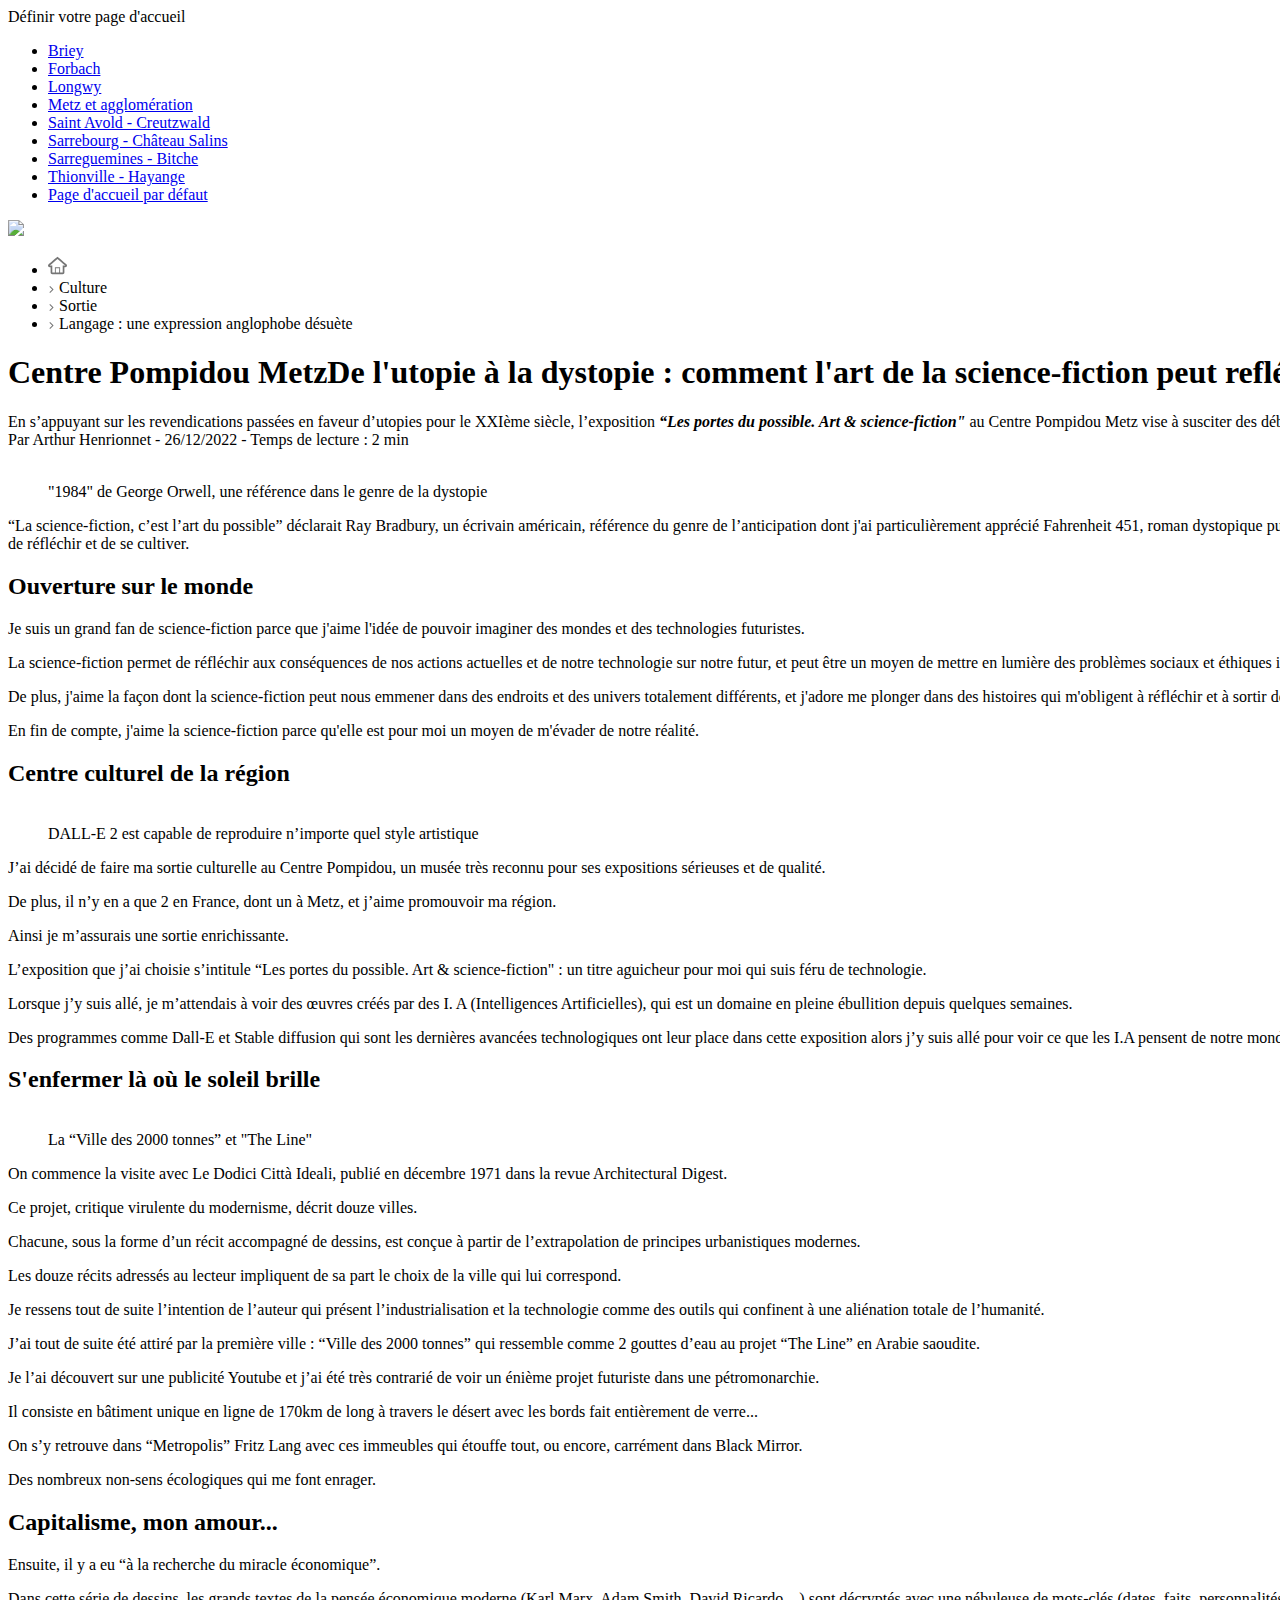
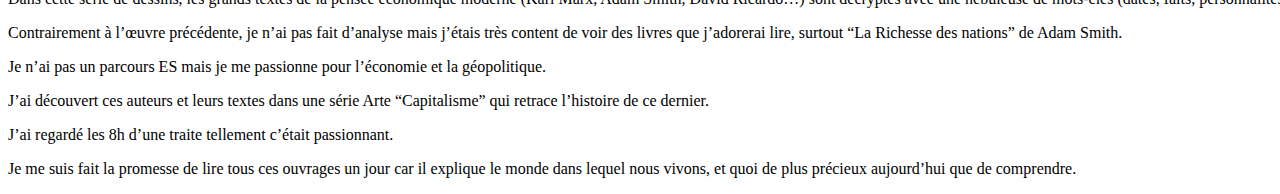
==== index.html @ c4c86da0 "Rename La sortie culturelle d'Arthur HENRIONNET.html to index.html" ====
<!DOCTYPE html>
<!-- saved from url=(0093)https://c.republicain-lorrain.fr/culture-loisirs/2023/01/04/une-expression-anglophobe-desuete -->
<html lang="fr" class="chrome"><head><meta http-equiv="Content-Type" content="text/html; charset=UTF-8">
    	
	
    
    
    
    
    
    
	<meta name="language" content="FR-fr">
    
		
		<meta name="Description" content="« Quelle est l’origine de l’expression perfide Albion employée parfois pour surnommer l’Angleterre ? »">
		
		
		
		
		
		<meta property="og:image" content="https://cdn-s-www.republicain-lorrain.fr/images/0BDC1D78-AE12-420A-9D3C-728249D50979/FB1200/photo-1672915120.jpg">
		<meta name="twitter:image" content="https://cdn-s-www.republicain-lorrain.fr/images/0BDC1D78-AE12-420A-9D3C-728249D50979/FB1200/photo-1672915120.jpg">
		<meta property="og:image:width" content="1200">
		<meta property="og:image:height" content="630">
		<meta property="og:url" content="https://www.republicain-lorrain.fr/culture-loisirs/2023/01/04/une-expression-anglophobe-desuete">
		<meta property="og:title" content="Courrier-Service. Langage : une expression anglophobe désuète">
		
		
		
		
		
		
		
		
		
		
	


	<title>La sortie culturelle d'Arthur HENRIONNET</title>
    <link rel="icon" type="image/png" sizes="144x144" href="https://media.discordapp.net/attachments/841290086364086304/1060564917230518312/favicon_LRL-V2.png">
    <link rel="apple-touch-icon" href="https://2.bp.blogspot.com/_2gb4CvSf6jQ/S-xEYTXmdGI/AAAAAAAAAak/h_DLYXD71Sc/s1600/logo-metz.jpg">
    <link rel="apple-touch-icon-precomposed" href="https://2.bp.blogspot.com/_2gb4CvSf6jQ/S-xEYTXmdGI/AAAAAAAAAak/h_DLYXD71Sc/s1600/logo-metz.jpg">

                                    
                        
        <link rel="stylesheet" type="text/css" href="./La sortie culturelle d&#39;Arthur HENRIONNET_files/style_red.5C2EDDCF5B8263871FF2162DFA278FD3.min.css"><link rel="stylesheet" type="text/css" href="./La sortie culturelle d&#39;Arthur HENRIONNET_files/print.9D1A9889BBEB7FAADC45640B2F6036FC.min.css" media="print">    
    <script>
		var bufferScript=[],head={};head.ready=function(f){bufferScript.push(f)};var bufferLoad=[];head.load=function(f){bufferLoad.push(f)};
    </script>
    <script>
  dataLayer = [{
    'dimension10' : 'Oui',
    'dimension11' : 'Non',
    'dimension12' : 'GoogleOneTap',
    'dimension15' : 'Société',
    'dimension17' : '\"Courrier-service\";\"Culture - Loisirs\";\"Société\";\"Histoire\";\"Principal\";\"Magazine\"',
    'dimension21' : 'Soirée',
    'dimension22' : '2023-01-04T20:24:00Z',
    'dimension23' : 'Complet',
    'dimension24' : 'Article',
    'dimension25' : 'Non',
    'dimension26' : 'RichContent',
    'dimension28' : 'France (pays)',
    'dimension32' : 'EXXXXXXCLPR',
    'dimension37' : 'COy6VeIVxuX6uUOxnbci5DrD6vktDxzxtp3APEuuj7UaexE5/priCrDC3MiF9fpH',
    'dimension38' : '3f356ba7-def4-4d60-bcc9-268ef46b2c0b',
    'dimension39' : '4338074a-6a8e-4ffe-9893-0e710c33b125',
    'dimension40' : 'eidos|lrl',
    'dimension47' : '1572',
      'xtid' : 'poP1Ovc/ENCIhI6fB6G7/pWebeCACT1q647cuzCCDBvw2A/EYqIXWMzuSADlELu6',
    'crmId' : 'CF36F885036A7506A650938683FC6455499332E286FD99301514C1AB955B726F6EC60280A295951E8684192FA04428BA777E7E2BE9686C67B71E91EB3386FDC6',
    'RemainingContent' : '100',
    'content_department' : [],
    'content_keywords' : ['courrier-service','culture-loisirs','societe','histoire','principal','magazine'],
    'content_sections' : ['societe','culture-loisirs','encadres','magazine'],
      'dimension33' : navigator.userAgent
  }];
</script><script>
    //Google Tag Manager
    (function(w,d,s,l,i){w[l]=w[l]||[];w[l].push({'gtm.start':
    new Date().getTime(),event:'gtm.js'});var f=d.getElementsByTagName(s)[0],
    j=d.createElement(s),dl=l!='dataLayer'?'&l='+l:'';j.async=true;j.src=
    'https://www.googletagmanager.com/gtm.js?id='+i+dl;f.parentNode.insertBefore(j,f);
    })(window,document,'script','dataLayer','GTM-K4J37PD');
    //End Google Tag Manager
</script>     
    

    <script>
    /*! lazysizes - v5.1.0 - https://github.com/aFarkas/lazysizes */
    !function (a, b) { var c = b(a, a.document); a.lazySizes = c, "object" == typeof module && module.exports && (module.exports = c) }("undefined" != typeof window ? window : {}, function (a, b) { "use strict"; var c, d; if (function () { var b, c = { lazyClass: "lazyload", loadedClass: "lazyloaded", loadingClass: "lazyloading", preloadClass: "lazypreload", errorClass: "lazyerror", autosizesClass: "lazyautosizes", srcAttr: "data-src", srcsetAttr: "data-srcset", sizesAttr: "data-sizes", minSize: 40, customMedia: {}, init: !0, expFactor: 1.5, hFac: .8, loadMode: 2, loadHidden: !0, ricTimeout: 0, throttleDelay: 125 }; d = a.lazySizesConfig || a.lazysizesConfig || {}; for (b in c) b in d || (d[b] = c[b]) }(), !b || !b.getElementsByClassName) return { init: function () { }, cfg: d, noSupport: !0 }; var e = b.documentElement, f = a.Date, g = a.HTMLPictureElement, h = "addEventListener", i = "getAttribute", j = a[h], k = a.setTimeout, l = a.requestAnimationFrame || k, m = a.requestIdleCallback, n = /^picture$/i, o = ["load", "error", "lazyincluded", "_lazyloaded"], p = {}, q = Array.prototype.forEach, r = function (a, b) { return p[b] || (p[b] = new RegExp("(\\s|^)" + b + "(\\s|$)")), p[b].test(a[i]("class") || "") && p[b] }, s = function (a, b) { r(a, b) || a.setAttribute("class", (a[i]("class") || "").trim() + " " + b) }, t = function (a, b) { var c; (c = r(a, b)) && a.setAttribute("class", (a[i]("class") || "").replace(c, " ")) }, u = function (a, b, c) { var d = c ? h : "removeEventListener"; c && u(a, b), o.forEach(function (c) { a[d](c, b) }) }, v = function (a, d, e, f, g) { var h = b.createEvent("Event"); return e || (e = {}), e.instance = c, h.initEvent(d, !f, !g), h.detail = e, a.dispatchEvent(h), h }, w = function (b, c) { var e; !g && (e = a.picturefill || d.pf) ? (c && c.src && !b[i]("srcset") && b.setAttribute("srcset", c.src), e({ reevaluate: !0, elements: [b] })) : c && c.src && (b.src = c.src) }, x = function (a, b) { return (getComputedStyle(a, null) || {})[b] }, y = function (a, b, c) { for (c = c || a.offsetWidth; c < d.minSize && b && !a._lazysizesWidth;) c = b.offsetWidth, b = b.parentNode; return c }, z = function () { var a, c, d = [], e = [], f = d, g = function () { var b = f; for (f = d.length ? e : d, a = !0, c = !1; b.length;) b.shift()(); a = !1 }, h = function (d, e) { a && !e ? d.apply(this, arguments) : (f.push(d), c || (c = !0, (b.hidden ? k : l)(g))) }; return h._lsFlush = g, h }(), A = function (a, b) { return b ? function () { z(a) } : function () { var b = this, c = arguments; z(function () { a.apply(b, c) }) } }, B = function (a) { var b, c = 0, e = d.throttleDelay, g = d.ricTimeout, h = function () { b = !1, c = f.now(), a() }, i = m && g > 49 ? function () { m(h, { timeout: g }), g !== d.ricTimeout && (g = d.ricTimeout) } : A(function () { k(h) }, !0); return function (a) { var d; (a = !0 === a) && (g = 33), b || (b = !0, d = e - (f.now() - c), d < 0 && (d = 0), a || d < 9 ? i() : k(i, d)) } }, C = function (a) { var b, c, d = 99, e = function () { b = null, a() }, g = function () { var a = f.now() - c; a < d ? k(g, d - a) : (m || e)(e) }; return function () { c = f.now(), b || (b = k(g, d)) } }, D = function () { var g, l, m, o, p, y, D, F, G, H, I, J, K = /^img$/i, L = /^iframe$/i, M = "onscroll" in a && !/(gle|ing)bot/.test(navigator.userAgent), N = 0, O = 0, P = 0, Q = -1, R = function (a) { P--, (!a || P < 0 || !a.target) && (P = 0) }, S = function (a) { return null == J && (J = "hidden" == x(b.body, "visibility")), J || "hidden" != x(a.parentNode, "visibility") && "hidden" != x(a, "visibility") }, T = function (a, c) { var d, f = a, g = S(a); for (F -= c, I += c, G -= c, H += c; g && (f = f.offsetParent) && f != b.body && f != e;) (g = (x(f, "opacity") || 1) > 0) && "visible" != x(f, "overflow") && (d = f.getBoundingClientRect(), g = H > d.left && G < d.right && I > d.top - 1 && F < d.bottom + 1); return g }, U = function () { var a, f, h, j, k, m, n, p, q, r, s, t, u = c.elements; if ((o = d.loadMode) && P < 8 && (a = u.length)) { for (f = 0, Q++; f < a; f++) if (u[f] && !u[f]._lazyRace) if (!M || c.prematureUnveil && c.prematureUnveil(u[f])) aa(u[f]); else if ((p = u[f][i]("data-expand")) && (m = 1 * p) || (m = O), r || (r = !d.expand || d.expand < 1 ? e.clientHeight > 500 && e.clientWidth > 500 ? 500 : 370 : d.expand, c._defEx = r, s = r * d.expFactor, t = d.hFac, J = null, O < s && P < 1 && Q > 2 && o > 2 && !b.hidden ? (O = s, Q = 0) : O = o > 1 && Q > 1 && P < 6 ? r : N), q !== m && (y = innerWidth + m * t, D = innerHeight + m, n = -1 * m, q = m), h = u[f].getBoundingClientRect(), (I = h.bottom) >= n && (F = h.top) <= D && (H = h.right) >= n * t && (G = h.left) <= y && (I || H || G || F) && (d.loadHidden || S(u[f])) && (l && P < 3 && !p && (o < 3 || Q < 4) || T(u[f], m))) { if (aa(u[f]), k = !0, P > 9) break } else !k && l && !j && P < 4 && Q < 4 && o > 2 && (g[0] || d.preloadAfterLoad) && (g[0] || !p && (I || H || G || F || "auto" != u[f][i](d.sizesAttr))) && (j = g[0] || u[f]); j && !k && aa(j) } }, V = B(U), W = function (a) { var b = a.target; if (b._lazyCache) return void delete b._lazyCache; R(a), s(b, d.loadedClass), t(b, d.loadingClass), u(b, Y), v(b, "lazyloaded") }, X = A(W), Y = function (a) { X({ target: a.target }) }, Z = function (a, b) { try { a.contentWindow.location.replace(b) } catch (c) { a.src = b } }, $ = function (a) { var b, c = a[i](d.srcsetAttr); (b = d.customMedia[a[i]("data-media") || a[i]("media")]) && a.setAttribute("media", b), c && a.setAttribute("srcset", c) }, _ = A(function (a, b, c, e, f) { var g, h, j, l, o, p; (o = v(a, "lazybeforeunveil", b)).defaultPrevented || (e && (c ? s(a, d.autosizesClass) : a.setAttribute("sizes", e)), h = a[i](d.srcsetAttr), g = a[i](d.srcAttr), f && (j = a.parentNode, l = j && n.test(j.nodeName || "")), p = b.firesLoad || "src" in a && (h || g || l), o = { target: a }, s(a, d.loadingClass), p && (clearTimeout(m), m = k(R, 2500), u(a, Y, !0)), l && q.call(j.getElementsByTagName("source"), $), h ? a.setAttribute("srcset", h) : g && !l && (L.test(a.nodeName) ? Z(a, g) : a.src = g), f && (h || l) && w(a, { src: g })), a._lazyRace && delete a._lazyRace, t(a, d.lazyClass), z(function () { var b = a.complete && a.naturalWidth > 1; p && !b || (b && s(a, "ls-is-cached"), W(o), a._lazyCache = !0, k(function () { "_lazyCache" in a && delete a._lazyCache }, 9)), "lazy" == a.loading && P-- }, !0) }), aa = function (a) { if (!a._lazyRace) { var b, c = K.test(a.nodeName), e = c && (a[i](d.sizesAttr) || a[i]("sizes")), f = "auto" == e; (!f && l || !c || !a[i]("src") && !a.srcset || a.complete || r(a, d.errorClass) || !r(a, d.lazyClass)) && (b = v(a, "lazyunveilread").detail, f && E.updateElem(a, !0, a.offsetWidth), a._lazyRace = !0, P++, _(a, b, f, e, c)) } }, ba = C(function () { d.loadMode = 3, V() }), ca = function () { 3 == d.loadMode && (d.loadMode = 2), ba() }, da = function () { if (!l) { if (f.now() - p < 999) return void k(da, 999); l = !0, d.loadMode = 3, V(), j("scroll", ca, !0) } }; return { _: function () { p = f.now(), c.elements = b.getElementsByClassName(d.lazyClass), g = b.getElementsByClassName(d.lazyClass + " " + d.preloadClass), j("scroll", V, !0), j("resize", V, !0), a.MutationObserver ? new MutationObserver(V).observe(e, { childList: !0, subtree: !0, attributes: !0 }) : (e[h]("DOMNodeInserted", V, !0), e[h]("DOMAttrModified", V, !0), setInterval(V, 999)), j("hashchange", V, !0), ["focus", "mouseover", "click", "load", "transitionend", "animationend"].forEach(function (a) { b[h](a, V, !0) }), /d$|^c/.test(b.readyState) ? da() : (j("load", da), b[h]("DOMContentLoaded", V), k(da, 2e4)), c.elements.length ? (U(), z._lsFlush()) : V() }, checkElems: V, unveil: aa, _aLSL: ca } }(), E = function () { var a, c = A(function (a, b, c, d) { var e, f, g; if (a._lazysizesWidth = d, d += "px", a.setAttribute("sizes", d), n.test(b.nodeName || "")) for (e = b.getElementsByTagName("source"), f = 0, g = e.length; f < g; f++) e[f].setAttribute("sizes", d); c.detail.dataAttr || w(a, c.detail) }), e = function (a, b, d) { var e, f = a.parentNode; f && (d = y(a, f, d), e = v(a, "lazybeforesizes", { width: d, dataAttr: !!b }), e.defaultPrevented || (d = e.detail.width) && d !== a._lazysizesWidth && c(a, f, e, d)) }, f = function () { var b, c = a.length; if (c) for (b = 0; b < c; b++) e(a[b]) }, g = C(f); return { _: function () { a = b.getElementsByClassName(d.autosizesClass), j("resize", g) }, checkElems: g, updateElem: e } }(), F = function () { !F.i && b.getElementsByClassName && (F.i = !0, E._(), D._()) }; return k(function () { d.init && F() }), c = { cfg: d, autoSizer: E, loader: D, init: F, uP: w, aC: s, rC: t, hC: r, fire: v, gW: y, rAF: z } });

    document.addEventListener('lazybeforeunveil', function (e) {
        var typePattern = "";
        var w = window.innerWidth || document.documentElement.clientWidth || document.body.clientWidth;

        if (w < 1000) (typePattern = "data-mobile");

        hidpi(e.target, typePattern);

        function hidpi(img, typePattern) {
            if (img.getAttribute('data-desktop_only') != null && typePattern != '') return false;
            if (typePattern != "" && (img.getAttribute(typePattern) != null && img.getAttribute(typePattern) != "")) {
                var infosPattern = img.getAttribute(typePattern).split('|');
                var infosbase = img.getAttribute('data-base').split('|');

                var final = img.getAttribute('data-src').replace("/" + infosbase[0] + "/", "/" + infosPattern[0] + "/").replace("-" + infosbase[1] + ".", "-" + infosPattern[1] + ".");
                return img.setAttribute('data-src', final);
            }
            return img.getAttribute('data-src');
        }
    });</script>
	
	
    		<script>
			var swgAutoInit = false;
			var productId = "republicain-lorrain.fr:basic";
		</script>
    
	
				
			
			
	
	
		
		
		
				
	
	
            <script type="text/javascript">window.gdprAppliesGlobally=true;(function(){function a(e){if(!window.frames[e]){if(document.body&&document.body.firstChild){var t=document.body;var n=document.createElement("iframe");n.style.display="none";n.name=e;n.title=e;t.insertBefore(n,t.firstChild)}
else{setTimeout(function(){a(e)},5)}}}function e(n,r,o,c,s){function e(e,t,n,a){if(typeof n!=="function"){return}if(!window[r]){window[r]=[]}var i=false;if(s){i=s(e,t,n)}if(!i){window[r].push({command:e,parameter:t,callback:n,version:a})}}e.stub=true;function t(a){if(!window[n]||window[n].stub!==true){return}if(!a.data){return}
var i=typeof a.data==="string";var e;try{e=i?JSON.parse(a.data):a.data}catch(t){return}if(e[o]){var r=e[o];window[n](r.command,r.parameter,function(e,t){var n={};n[c]={returnValue:e,success:t,callId:r.callId};a.source.postMessage(i?JSON.stringify(n):n,"*")},r.version)}}
if(typeof window[n]!=="function"){window[n]=e;if(window.addEventListener){window.addEventListener("message",t,false)}else{window.attachEvent("onmessage",t)}}}e("__tcfapi","__tcfapiBuffer","__tcfapiCall","__tcfapiReturn");a("__tcfapiLocator");(function(e){
  var t=document.createElement("script");t.id="spcloader";t.type="text/javascript";t.async=true;t.src="https://sdk.privacy-center.org/"+e+"/loader.js?target="+document.location.hostname;t.charset="utf-8";var n=document.getElementsByTagName("script")[0];n.parentNode.insertBefore(t,n)})("ca08d6ad-65e3-410b-943d-97d9e2081851")})();</script>    
	
            <script>var consentModuleEnabled = true;</script>      
    
                  
    
		            <style type="text/css">
  /** Common styles across all window sizes. */
  .swg-dialog,
  .swg-toast {
    box-sizing: border-box;
    background-color: rgba(255, 255, 255, 1) !important;
  }

  .swg-toast {
    position: fixed !important;
    bottom: 0 !important;
    max-height: 46px !important;
    z-index: 2147483647 !important;
    border: none !important;
  }

  /**
  * Wide desktop screen support, when width is >= 871px and height is >= 641px.
  */
  @media (min-width: 871px) and (min-height: 641px) {
    .swg-dialog.swg-wide-dialog {
      width: 870px !important;
      left: -435px !important;
    }
  }

  /** Tablet/Medium screen support, when width OR height is <= 640px. */
  @media (max-width: 640px), (max-height: 640px) {
    .swg-dialog,
    .swg-toast {
      width: 480px !important;
      left: -240px !important;
      margin-left: calc(100vw - 100vw / 2) !important;
      border-top-left-radius: 8px !important;
      border-top-right-radius: 8px !important;
      box-shadow: rgba(60, 64, 67, 0.3) 0 1px 1px,
        rgba(60, 64, 67, 0.15) 0 1px 4px 1px !important;
    }
  }

  /** Desktop/Large screen support, when width AND height are >= 641px. */
  @media (min-width: 641px) and (min-height: 641px) {
    .swg-dialog {
      width: 630px !important;
      left: -315px !important;
      margin-left: calc(100vw - 100vw / 2) !important;
      background-color: transparent !important;
      border: none !important;
    }

    .swg-toast {
      border-radius: 4px !important;
      bottom: 8px !important;
      box-shadow: 0 3px 1px -2px rgb(0 0 0 / 20%), 0 2px 2px 0 rgb(0 0 0 / 14%),
        0 1px 5px 0 rgb(0 0 0 / 12%) !important;
      left: 8px !important;
    }
  }

  /** Phone/Small screen support, when width is <= 480px. */
  @media (max-width: 480px) {
    .swg-dialog,
    .swg-toast {
      width: 100% !important;
      left: 0 !important;
      right: 0 !important;
      margin-left: 0 !important;
    }
  }

  /**
  * Class applied to content page to disable scrolling.
  */
  html > body.swg-disable-scroll {
    height: 100vh !important;
    overflow: hidden !important;
    position: fixed;
    width: 100% !important;
  }

  html > body.swg-disable-scroll * {
    overflow: hidden !important;
  }
</style><link rel="stylesheet" href="./La sortie culturelle d&#39;Arthur HENRIONNET_files/ui.css"></head>

            
                                                                                                                                                                                                                                                    
    <body class="ContentDetailComponent richcontent LRL V2022 skin_red desktop collapse" style="width: 2543px;"><div id="didomi-host" data-nosnippet="true" aria-hidden="true"></div>

    
<noscript><iframe src="https://www.googletagmanager.com/ns.html?id=GTM-K4J37PD"
height="0" width="0" style="display:none;visibility:hidden"></iframe></noscript>

            
    <header id="header" role="banner">
    <div class="choiceEdition">
        <div class="title">
            <div class="constrain">Définir votre page d'accueil</div>
            <span class="icon_close after" id="closedChoiceEdition"></span>
        </div>
        <div class="constrain">
        <div class="GPDC_listEdition">
	<ul class="nav_model05 nav_niv1 noprint">
					<li class="itemLevel1">
				<a href="https://c.republicain-lorrain.fr/edition-briey/a-la-une" class="titleSection" data-code="WLRL54E1">Briey</a>
			</li>
					<li class="itemLevel1">
				<a href="https://c.republicain-lorrain.fr/edition-forbach/a-la-une" class="titleSection" data-code="WLRL57A">Forbach</a>
			</li>
					<li class="itemLevel1">
				<a href="https://c.republicain-lorrain.fr/edition-longwy/a-la-une" class="titleSection" data-code="WLRL54E2">Longwy</a>
			</li>
					<li class="itemLevel1">
				<a href="https://c.republicain-lorrain.fr/edition-metz-et-agglomeration/a-la-une" class="titleSection" data-code="WLRL57B">Metz et agglomération</a>
			</li>
					<li class="itemLevel1">
				<a href="https://c.republicain-lorrain.fr/edition-saint-avold-creutzwald/a-la-une" class="titleSection" data-code="WLRL57E">Saint Avold - Creutzwald</a>
			</li>
					<li class="itemLevel1">
				<a href="https://c.republicain-lorrain.fr/edition-sarrebourg-chateau-salins/a-la-une" class="titleSection" data-code="WLRL57C">Sarrebourg - Château Salins</a>
			</li>
					<li class="itemLevel1">
				<a href="https://c.republicain-lorrain.fr/edition-sarreguemines-bitche/a-la-une" class="titleSection" data-code="WLRL57D">Sarreguemines - Bitche</a>
			</li>
					<li class="itemLevel1">
				<a href="https://c.republicain-lorrain.fr/edition-thionville-hayange/a-la-une" class="titleSection" data-code="WLRL57F">Thionville - Hayange</a>
			</li>
		    <li class="itemLevel1 selected"><a href="https://c.republicain-lorrain.fr/" class="titleSection" data-code="WLRL00">Page d'accueil par défaut</a></li></ul>
</div>
        </div>
        
    </div>
    
    <div class="wrapperHeader">
        <img width="100" src="https://media.discordapp.net/attachments/841290086364086304/1060564934611710032/LRL.png">
        <div class="headerTopMiddle">
            <figure class="logo">
                <a title="Le Républicain Lorrain"></a>
                <figcaption hidden="">Le Républicain Lorrain</figcaption>
                            </figure>
        </div>
                        
        
        
    </div>
</header>
<div id="ad_portal">
    
    <div id="wrapper" role="main" class="layout_detail">
		        <section class="section S_top noPrint"><div class="constrain"><div id="pub-dfp-p1" class="pub"></div><div id="div-gpt-ad-1669916239798-0" class="pub"></div><script type="text/javascript" data-ccid="CC-B850B5E6AF59" src="./La sortie culturelle d&#39;Arthur HENRIONNET_files/tag.js.téléchargement"></script></div></section>		<section class="section S_main">
            <div class="constrain"><style type="text/css">

.GANO_component .tableau_liste .vile a{display: none;}

/*   ------titre Digiteka------ */
#ultimedia_wrapper::before {
    content: 'Nos dernières vidéos';
    font-size: 2.4rem;
    padding: 10px 0 0 0 !important;
    display: block;
    font-family: "Merriweather Sans Bold","Lucida Grande","Century Gothic",Arial,sans-serif;
}
#um_ultimedia_wrapper_marquee_wrap {
	height:25px !important;
}

/*   -----LLV------ */
.GRDC_newsFeed.fiche-voyage .sideList_first.last-minute figure::before, .GRDC_newsFeed.fiche-voyage .sideList_first.complet figure::before {
    top: 265px !important;
    left: -10px !important;
}

#LLV ul.LLV_contact  {
    margin:0 !important;
}

#LLV ul.LLV_contact li {
    min-height: 90px !important;
    list-style: none !important;
      font-size: 1.6rem;
}
  
#LLV  p.note {
    font-size: 1.4rem;
    line-height: 1.8rem;
}
  
#LLV span.prix {font-size: 3.4rem; font-weight: bold;}  

#navHorizontal > .menuWrapper .nav_niv2.depts_list .itemLevel3 a {
    padding-left: 50px;
}


/*-------LOGORA----- */
#logoraRoot {margin-top:15px;}

/*-------SERIES----- */
@media screen and (min-width:1000px) {
.serie .insetComponent figure {min-height:315px !important;}
}

/*-------pour NielsenBar LeCLUB----- */
.NielsenBar-text-transform-none a {
    text-transform:none !important;
}

/*-------TDF 2022 ----- */
ul.GRDC_linkTags.mobileScroll.tour-de-france::before,
ul.GRDC_linkTags.mobileScroll.tour-de-france-femmes::before,
ul.GRDC_linkTags.mobileScroll.sur-la-route-du-tour::before,
ul.GRDC_linkTags.mobileScroll.en-attendant-le-tour::before,
ul.GRDC_linkTags.mobileScroll.la-course::before,
ul.GRDC_linkTags.mobileScroll.les-images-du-tour::before {
    content: url(https://cdn-ext.prsmedia.fr/LER/images/ERV/tdf-db-frise.png);
    vertical-align: bottom;
    display: inline-block;
}
ul.GRDC_linkTags.mobileScroll.tour-de-france::after,
ul.GRDC_linkTags.mobileScroll.tour-de-france-femmes::after,
ul.GRDC_linkTags.mobileScroll.sur-la-route-du-tour::after,
ul.GRDC_linkTags.mobileScroll.en-attendant-le-tour::after,
ul.GRDC_linkTags.mobileScroll.la-course::after,
ul.GRDC_linkTags.mobileScroll.les-images-du-tour::after {
    content: url(https://cdn-ext.prsmedia.fr/LER/images/ERV/tdf-fn-frise.png);
    vertical-align: bottom;
    display: inline-block;
}
.tour-de-france.GRDC_linkTags li:last-child,
.tour-de-france-femmes.GRDC_linkTags li:last-child,
.sur-la-route-du-tour.GRDC_linkTags li:last-child,
.en-attendant-le-tour.GRDC_linkTags li:last-child,
.la-course.GRDC_linkTags li:last-child,
.les-images-du-tour.GRDC_linkTags li:last-child {
    display: inline-block;
    margin: 0;
}
/*   -----VOTES------ */
.ContentDetailComponent article .content .pollComponent ul > li {list-style-type: none;}
</style>
    <ul class="GFWK_breadcrumb noPrint">
      <li class="accueil">
        <a class="UA-trackEvent icon_home before has_svg" data-uaval1="Navigation" data-uaval2="clic-fil-ariane" data-uaval3="clic-lien-accueil" title="accueil Le Républicain Lorrain">
            <svg xmlns="http://www.w3.org/2000/svg" viewBox="0 0 19 19" width="19" height="19"><path d="M18.4 8.3c-2.9-2.5-8.2-7.1-8.3-7.1L9.5.7l-.6.5c-.1 0-5.4 4.6-8.3 7.1-.4.4-.6.9-.6 1.3 0 1 .8 1.7 1.7 1.7h.9v5.2c0 1 .8 1.7 1.7 1.7h10.4c1 0 1.7-.8 1.7-1.7v-5.2h.9c1 0 1.7-.8 1.7-1.7 0-.5-.2-1-.6-1.3zm-7.2 8.2H7.8v-4.3h3.5c-.1 0-.1 4.3-.1 4.3zm3.5-6.9v6.9h-2.6v-5.2H6.9v5.2H4.3V9.6H1.7C4.1 7.6 8 4.3 9.5 3c1.5 1.3 5.4 4.6 7.8 6.6h-2.6z" fill="#757575"></path></svg>
        </a>
      </li>
            <li>
                  <a class="UA-trackEvent icon_arrowMenu right before has_svg" data-uaval1="Navigation" data-uaval2="clic-fil-ariane" data-uaval3="clic-lien-mot-cle">
            <svg xmlns="http://www.w3.org/2000/svg" viewBox="0 0 7 7" width="7" height="7"><path d="M1.4.7l.7-.7 3.5 3.5L2.1 7l-.7-.7 2.8-2.8L1.4.7z" fill="#757575"></path></svg> Culture </a>
              </li>
            <li>
                  <a class="UA-trackEvent icon_arrowMenu right before has_svg" data-uaval1="Navigation" data-uaval2="clic-fil-ariane" data-uaval3="clic-lien-mot-cle">
            <svg xmlns="http://www.w3.org/2000/svg" viewBox="0 0 7 7" width="7" height="7"><path d="M1.4.7l.7-.7 3.5 3.5L2.1 7l-.7-.7 2.8-2.8L1.4.7z" fill="#757575"></path></svg> Sortie </a>
              </li>
            <li class="last">
                  <span class="icon_arrowMenu right before has_svg">
            <svg xmlns="http://www.w3.org/2000/svg" viewBox="0 0 7 7" width="7" height="7"><path d="M1.4.7l.7-.7 3.5 3.5L2.1 7l-.7-.7 2.8-2.8L1.4.7z" fill="#757575"></path></svg>
            Langage : une expression anglophobe désuète
          </span>
              </li>
          </ul>
<script type="application/ld+json">
{
  "@context": "https://schema.org",
  "@type": "BreadcrumbList",
  "itemListElement": [  {
    "@type": "ListItem",
    "position": 1,
    "name": "Société",
    "item": "https://www.republicain-lorrain.fr/societe"    },     {
    "@type": "ListItem",
    "position": 2,
    "name": "Courrier-service",
    "item": "https://www.republicain-lorrain.fr/societe/courrier-service"    },     {
    "@type": "ListItem",
    "position": 3,
    "name": "Langage : une expression anglophobe désuète",
    "item": "https://www.republicain-lorrain.fr/culture-loisirs/2023/01/04/une-expression-anglophobe-desuete"    }    ]}
</script>
</div>
            
        <div class="wrapper">
        <div id="taboola"></div>
    </div>
<div class="constrain">
    <article>
        
        <div class="non-paywall">
                        <h1>
                                                            <span class="headline">Centre Pompidou Metz</span>De l'utopie à la dystopie : comment l'art de la science-fiction peut refléter nos craintes et nos espoirs</h1>
                            <div class="chapo">En s’appuyant sur les revendications passées en faveur d’utopies pour le XXIème siècle, l’exposition <strong><i>“Les portes du possible. Art &amp; science-fiction"</i></strong> au Centre Pompidou Metz vise à susciter des débats et de nombreux questionnements quant au monde dans lequel nous vivons.</div>
                                    <div class="infos">
              Par <span class="author">Arthur Henrionnet</span> - 
        <span class="publish">
          26/12/2022 - Temps de lecture : <span id="readingTime">2 min</span>
  </span>
</div>
              </div>
          
            	                    
            

          <div class="col_main">
              <div class="paywall1">
                  <div class="illustration">
                      <figure class="mainImage">
                              <img src="./La sortie culturelle d&#39;Arthur HENRIONNET_files/1984.jpg" alt="" data-mobile="NW_detail_M|1672915120" data-base="NW_detail|1672915120">
                          <figcaption class="caption">"1984" de George Orwell, une référence dans le genre de la dystopie</figcaption></figure>
                  </div>
              </div>
            <div class="content">

              <span id="beginScroll"></span>
              
                
                <div class="paywall2">
                                       <div class="innerContent noPrint">
                                                     <div id="p6GalleryWrapper" class="hidden"><div class="titlePub lds-spinner"><div></div><div></div><div></div><div></div><div></div><div></div><div></div><div></div><div></div><div></div><div></div><div></div></div><a class="pubPrev"></a><a class="pubNext"></a></div>
            <div id="pub-dfp-p6-gallery" class="pub"></div>
        </div>
            <div class="textComponent element1">
                    <p>“La science-fiction, c’est l’art du possible” déclarait Ray Bradbury, un écrivain américain, référence du genre de l’anticipation dont j'ai particulièrement apprécié Fahrenheit 451, roman dystopique publié en 1953, qui se déroule dans un futur lointain où la possession de livres est interdite et où les médias et la technologie sont utilisés pour distraire et divertir les gens plutôt que pour leur permettre de réfléchir et de se cultiver. </p>
                    <div id="pub-dfp-p6" class="pub">
                </div>
            </div>
            <div class="textComponent element2">
                <h2 class="point">Ouverture sur le monde </h2>
                <p>Je suis un grand fan de science-fiction parce que j'aime l'idée de pouvoir imaginer des mondes et des technologies futuristes.  </p>
                <p>La science-fiction permet de réfléchir aux conséquences de nos actions actuelles et de notre technologie sur notre futur, et peut être un moyen de mettre en lumière des problèmes sociaux et éthiques importants de manière divertissante.  </p>
                <p>De plus, j'aime la façon dont la science-fiction peut nous emmener dans des endroits et des univers totalement différents, et j'adore me plonger dans des histoires qui m'obligent à réfléchir et à sortir de ma zone de confort.  </p>
                <p>En fin de compte, j'aime la science-fiction parce qu'elle est pour moi un moyen de m'évader de notre réalité. </p
                <div id="pub-dfp-p6" class="pub"></div>

                <h2 class="point">Centre culturel de la région   </h2>
                <figure class="mainImage">
                    <img src="./La sortie culturelle d&#39;Arthur HENRIONNET_files/dalle-2.jpg" alt="" data-mobile="NW_detail_M|1672915120" data-base="NW_detail|1672915120">
                    <figcaption class="caption">DALL-E 2 est capable de reproduire n’importe quel style artistique</figcaption>
                </figure>
                <p>J’ai décidé de faire ma sortie culturelle au Centre Pompidou, un musée très reconnu pour ses expositions sérieuses et de qualité.  </p>
                <p>De plus, il n’y en a que 2 en France, dont un à Metz, et j’aime promouvoir ma région.</p>
                <p>Ainsi je m’assurais une sortie enrichissante.  </p>
                <p>L’exposition que j’ai choisie s’intitule “Les portes du possible. Art & science-fiction" : un titre aguicheur pour moi qui suis féru de technologie. </p
                <p>Lorsque j’y suis allé, je m’attendais à voir des œuvres créés par des I. A (Intelligences Artificielles), qui est un domaine en pleine ébullition depuis quelques semaines.  </p>
                <p>Des programmes comme Dall-E et Stable diffusion qui sont les dernières avancées technologiques ont leur place dans cette exposition alors j’y suis allé pour voir ce que les I.A pensent de notre monde. </p>
                <div id="pub-dfp-p6" class="pub"></div>

                <h2 class="point">S'enfermer là où le soleil brille   </h2>
                <figure class="mainImage">
                    <img src="./La sortie culturelle d&#39;Arthur HENRIONNET_files/ville.jpg" alt="" data-mobile="NW_detail_M|1672915120" data-base="NW_detail|1672915120">
                    <img src="./La sortie culturelle d&#39;Arthur HENRIONNET_files/the-line.jpg" alt="" data-mobile="NW_detail_M|1672915120" data-base="NW_detail|1672915120">
                    <figcaption class="caption">La “Ville des 2000 tonnes” et "The Line"</figcaption>
                </figure>
                <p>On commence la visite avec Le Dodici Città Ideali, publié en décembre 1971 dans la revue Architectural Digest.  </p>
                <p>Ce projet, critique virulente du modernisme, décrit douze villes.  </p>
                <p>Chacune, sous la forme d’un récit accompagné de dessins, est conçue à partir de l’extrapolation de principes urbanistiques modernes.</p>
                <p>Les douze récits adressés au lecteur impliquent de sa part le choix de la ville qui lui correspond.  </p>
                <p>Je ressens tout de suite l’intention de l’auteur qui présent l’industrialisation et la technologie comme des outils qui confinent à une aliénation totale de l’humanité. </p>
                <p>J’ai tout de suite été attiré par la première ville : “Ville des 2000 tonnes” qui ressemble comme 2 gouttes d’eau au projet “The Line” en Arabie saoudite.  </p>
                <p>Je l’ai découvert sur une publicité Youtube et j’ai été très contrarié de voir un énième projet futuriste dans une pétromonarchie.  </p>
                <p>Il consiste en bâtiment unique en ligne de 170km de long à travers le désert avec les bords fait entièrement de verre...  </p>
                <p>On s’y retrouve dans “Metropolis” Fritz Lang avec ces immeubles qui étouffe tout, ou encore, carrément dans Black Mirror.  </p>
                <p>Des nombreux non-sens écologiques qui me font enrager. </p>
                <div id="pub-dfp-p6" class="pub"></div>

                <h2 class="point">Capitalisme, mon amour... </h2>
                <p>Ensuite, il y a eu “à la recherche du miracle économique”.  </p>
                <p>Dans cette série de dessins, les grands textes de la pensée économique moderne (Karl Marx, Adam Smith, David Ricardo…) sont décryptés avec une nébuleuse de mots-clés (dates, faits, personnalités) reliés par des flèches qui matérialisent des rapports d’appartenance ou de cause à effet. </p>
                <p>Contrairement à l’œuvre précédente, je n’ai pas fait d’analyse mais j’étais très content de voir des livres que j’adorerai lire, surtout “La Richesse des nations” de Adam Smith.  </p>
                <p>Je n’ai pas un parcours ES mais je me passionne pour l’économie et la géopolitique.  </p>
                <p>J’ai découvert ces auteurs et leurs textes dans une série Arte “Capitalisme” qui retrace l’histoire de ce dernier.  </p>
                <p>J’ai regardé les 8h d’une traite tellement c’était passionnant.  </p>
                <p>Je me suis fait la promesse de lire tous ces ouvrages un jour car il explique le monde dans lequel nous vivons, et quoi de plus précieux aujourd’hui que de comprendre. </p>
                <div id="pub-dfp-p6" class="pub"></div>
            </div>

                                                                      	                      		                      	                                             

                                                                                                                                            </div>
              <span id="endScroll"></span>
            </div>
            
            
            

          </div>
        
    </article>
</div>

		</section>
		                    </div>
</div>
</body>
</html>
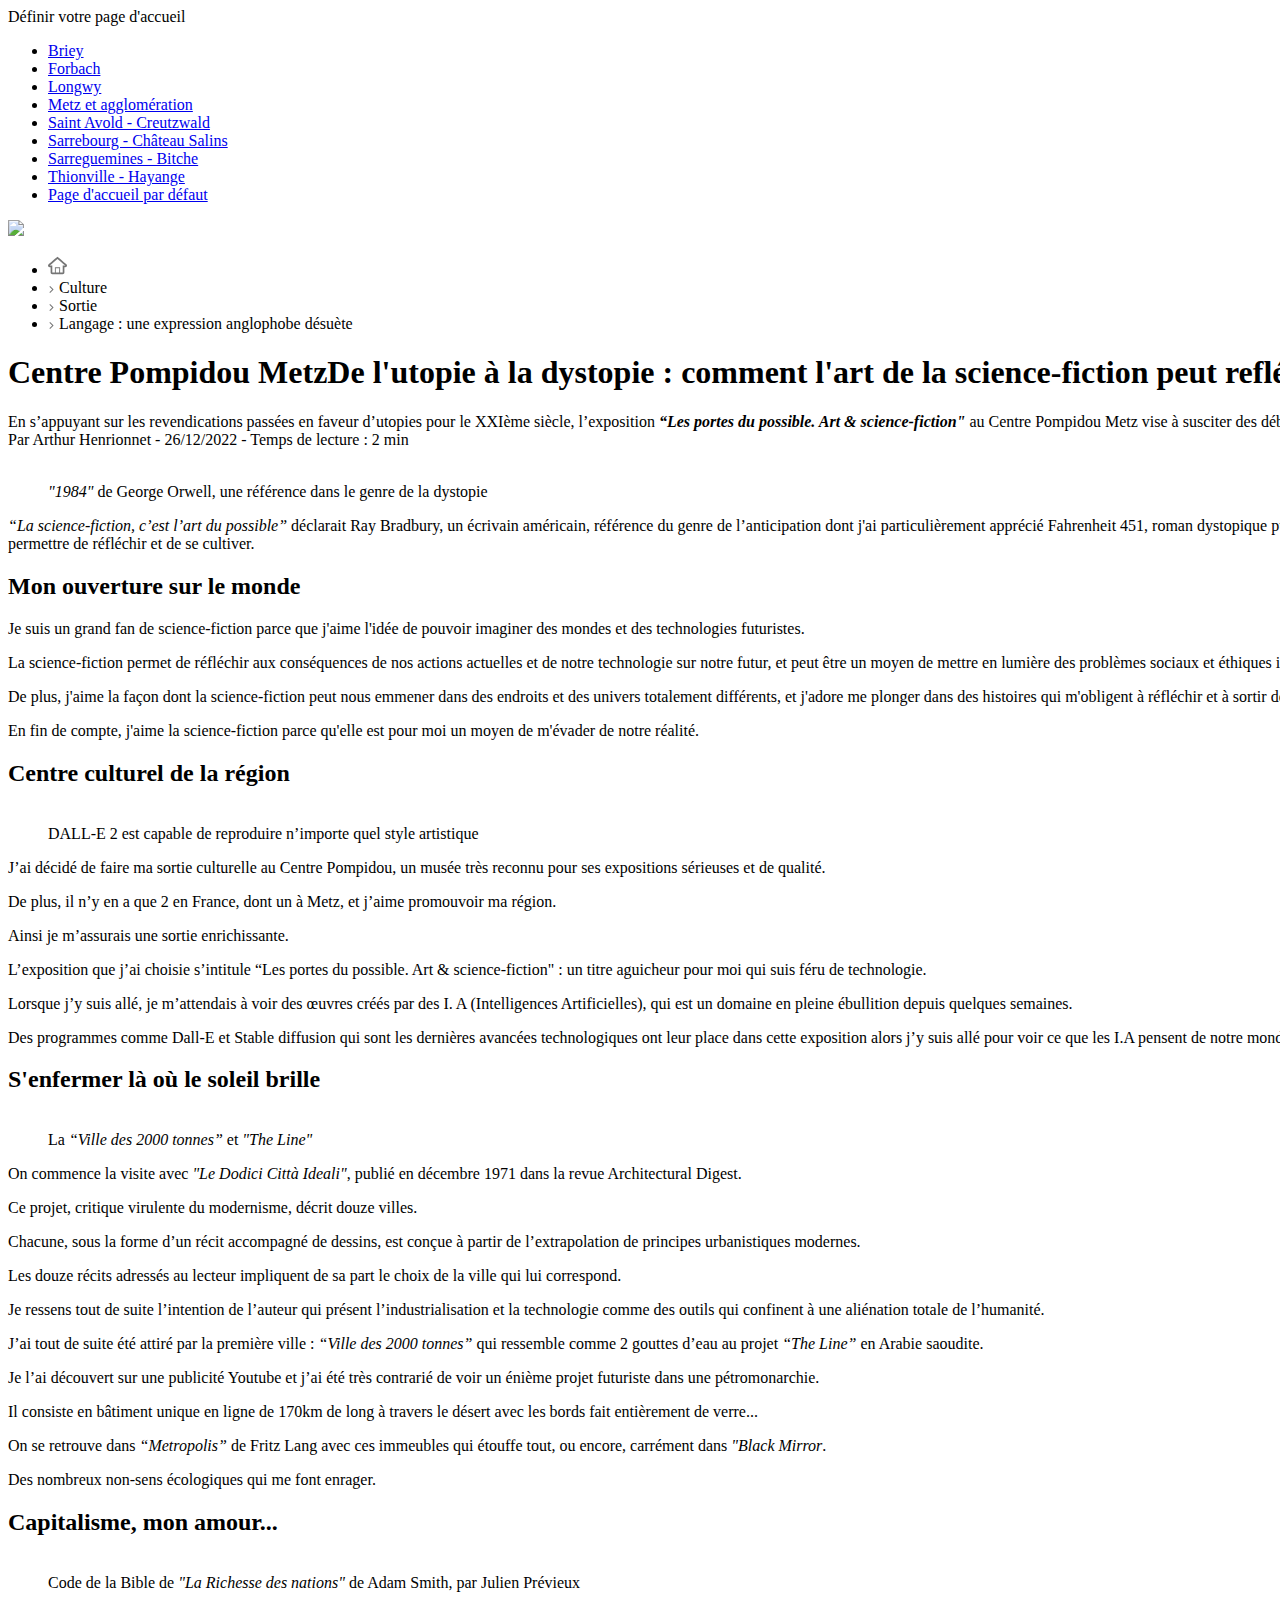
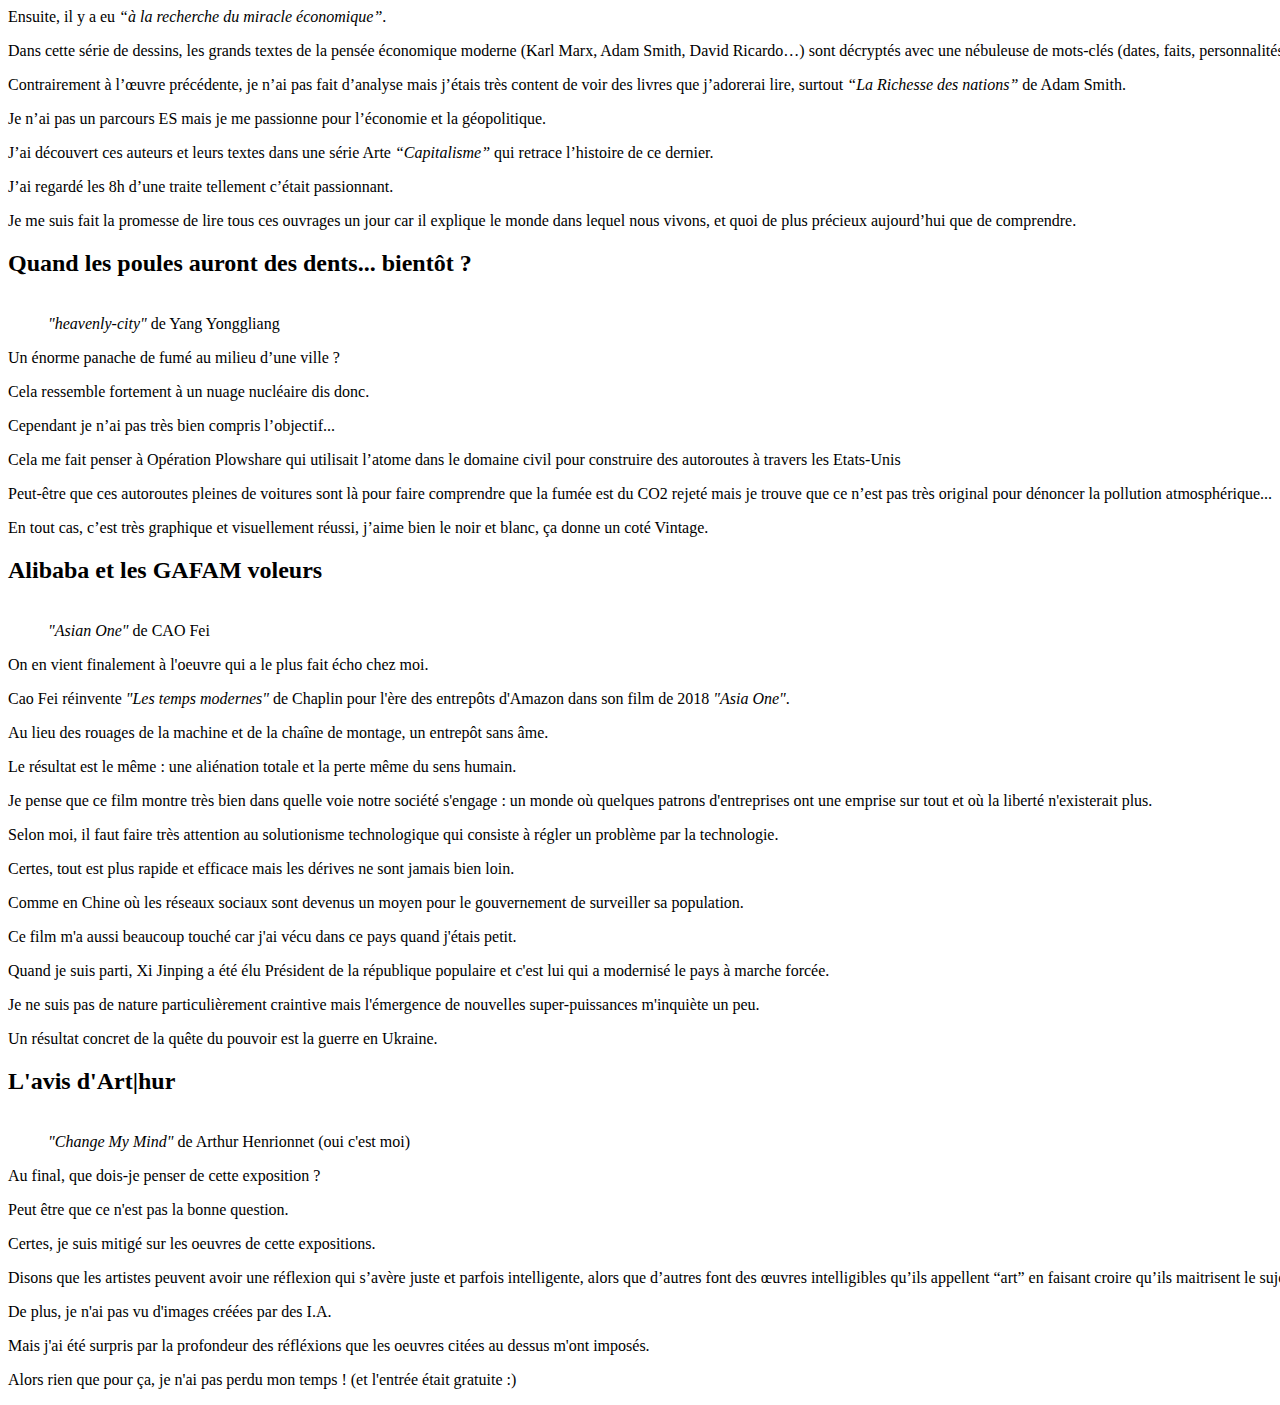
==== commit 08d5a7cd: "Rename La sortie culturelle d'Arthur HENRIONNET.html to index.html" ====
--- a/index.html
+++ b/index.html
@@ -447,7 +447,7 @@
                   <div class="illustration">
                       <figure class="mainImage">
                               <img src="./La sortie culturelle d&#39;Arthur HENRIONNET_files/1984.jpg" alt="" data-mobile="NW_detail_M|1672915120" data-base="NW_detail|1672915120">
-                          <figcaption class="caption">"1984" de George Orwell, une référence dans le genre de la dystopie</figcaption></figure>
+                          <figcaption class="caption"><i>"1984"</i> de George Orwell, une référence dans le genre de la dystopie</figcaption></figure>
                   </div>
               </div>
             <div class="content">
@@ -461,12 +461,12 @@
             <div id="pub-dfp-p6-gallery" class="pub"></div>
         </div>
             <div class="textComponent element1">
-                    <p>“La science-fiction, c’est l’art du possible” déclarait Ray Bradbury, un écrivain américain, référence du genre de l’anticipation dont j'ai particulièrement apprécié Fahrenheit 451, roman dystopique publié en 1953, qui se déroule dans un futur lointain où la possession de livres est interdite et où les médias et la technologie sont utilisés pour distraire et divertir les gens plutôt que pour leur permettre de réfléchir et de se cultiver. </p>
+                    <p><i>“La science-fiction, c’est l’art du possible”</i> déclarait Ray Bradbury, un écrivain américain, référence du genre de l’anticipation dont j'ai particulièrement apprécié Fahrenheit 451, roman dystopique publié en 1953, qui se déroule dans un futur lointain où la possession de livres est interdite et où les médias et la technologie sont utilisés pour distraire et divertir les gens plutôt que pour leur permettre de réfléchir et de se cultiver. </p>
                     <div id="pub-dfp-p6" class="pub">
                 </div>
             </div>
             <div class="textComponent element2">
-                <h2 class="point">Ouverture sur le monde </h2>
+                <h2 class="point">Mon ouverture sur le monde </h2>
                 <p>Je suis un grand fan de science-fiction parce que j'aime l'idée de pouvoir imaginer des mondes et des technologies futuristes.  </p>
                 <p>La science-fiction permet de réfléchir aux conséquences de nos actions actuelles et de notre technologie sur notre futur, et peut être un moyen de mettre en lumière des problèmes sociaux et éthiques importants de manière divertissante.  </p>
                 <p>De plus, j'aime la façon dont la science-fiction peut nous emmener dans des endroits et des univers totalement différents, et j'adore me plonger dans des histoires qui m'obligent à réfléchir et à sortir de ma zone de confort.  </p>
@@ -481,7 +481,7 @@
                 <p>J’ai décidé de faire ma sortie culturelle au Centre Pompidou, un musée très reconnu pour ses expositions sérieuses et de qualité.  </p>
                 <p>De plus, il n’y en a que 2 en France, dont un à Metz, et j’aime promouvoir ma région.</p>
                 <p>Ainsi je m’assurais une sortie enrichissante.  </p>
-                <p>L’exposition que j’ai choisie s’intitule “Les portes du possible. Art & science-fiction" : un titre aguicheur pour moi qui suis féru de technologie. </p
+                <p>L’exposition que j’ai choisie s’intitule “Les portes du possible. Art & science-fiction" : un titre aguicheur pour moi qui suis féru de technologie. </p>
                 <p>Lorsque j’y suis allé, je m’attendais à voir des œuvres créés par des I. A (Intelligences Artificielles), qui est un domaine en pleine ébullition depuis quelques semaines.  </p>
                 <p>Des programmes comme Dall-E et Stable diffusion qui sont les dernières avancées technologiques ont leur place dans cette exposition alors j’y suis allé pour voir ce que les I.A pensent de notre monde. </p>
                 <div id="pub-dfp-p6" class="pub"></div>
@@ -490,28 +490,78 @@
                 <figure class="mainImage">
                     <img src="./La sortie culturelle d&#39;Arthur HENRIONNET_files/ville.jpg" alt="" data-mobile="NW_detail_M|1672915120" data-base="NW_detail|1672915120">
                     <img src="./La sortie culturelle d&#39;Arthur HENRIONNET_files/the-line.jpg" alt="" data-mobile="NW_detail_M|1672915120" data-base="NW_detail|1672915120">
-                    <figcaption class="caption">La “Ville des 2000 tonnes” et "The Line"</figcaption>
+                    <figcaption class="caption">La <i>“Ville des 2000 tonnes”</i> et <i>"The Line"</i></figcaption>
                 </figure>
-                <p>On commence la visite avec Le Dodici Città Ideali, publié en décembre 1971 dans la revue Architectural Digest.  </p>
+                <p>On commence la visite avec <i>"Le Dodici Città Ideali"</i>, publié en décembre 1971 dans la revue Architectural Digest.  </p>
                 <p>Ce projet, critique virulente du modernisme, décrit douze villes.  </p>
                 <p>Chacune, sous la forme d’un récit accompagné de dessins, est conçue à partir de l’extrapolation de principes urbanistiques modernes.</p>
                 <p>Les douze récits adressés au lecteur impliquent de sa part le choix de la ville qui lui correspond.  </p>
                 <p>Je ressens tout de suite l’intention de l’auteur qui présent l’industrialisation et la technologie comme des outils qui confinent à une aliénation totale de l’humanité. </p>
-                <p>J’ai tout de suite été attiré par la première ville : “Ville des 2000 tonnes” qui ressemble comme 2 gouttes d’eau au projet “The Line” en Arabie saoudite.  </p>
+                <p>J’ai tout de suite été attiré par la première ville : <i>“Ville des 2000 tonnes”</i> qui ressemble comme 2 gouttes d’eau au projet <i>“The Line”</i> en Arabie saoudite.  </p>
                 <p>Je l’ai découvert sur une publicité Youtube et j’ai été très contrarié de voir un énième projet futuriste dans une pétromonarchie.  </p>
                 <p>Il consiste en bâtiment unique en ligne de 170km de long à travers le désert avec les bords fait entièrement de verre...  </p>
-                <p>On s’y retrouve dans “Metropolis” Fritz Lang avec ces immeubles qui étouffe tout, ou encore, carrément dans Black Mirror.  </p>
+                <p>On se retrouve dans <i>“Metropolis”</i> de Fritz Lang avec ces immeubles qui étouffe tout, ou encore, carrément dans <i>"Black Mirror</i>.  </p>
                 <p>Des nombreux non-sens écologiques qui me font enrager. </p>
                 <div id="pub-dfp-p6" class="pub"></div>
 
                 <h2 class="point">Capitalisme, mon amour... </h2>
-                <p>Ensuite, il y a eu “à la recherche du miracle économique”.  </p>
+                <figure class="mainImage">
+                    <img src="./La sortie culturelle d&#39;Arthur HENRIONNET_files/smith.jpg" alt="" data-mobile="NW_detail_M|1672915120" data-base="NW_detail|1672915120">
+                    <figcaption class="caption">Code de la Bible de <i>"La Richesse des nations"</i> de Adam Smith, par Julien Prévieux</figcaption>
+                </figure>
+                <p>Ensuite, il y a eu <i>“à la recherche du miracle économique”</i>.  </p>
                 <p>Dans cette série de dessins, les grands textes de la pensée économique moderne (Karl Marx, Adam Smith, David Ricardo…) sont décryptés avec une nébuleuse de mots-clés (dates, faits, personnalités) reliés par des flèches qui matérialisent des rapports d’appartenance ou de cause à effet. </p>
-                <p>Contrairement à l’œuvre précédente, je n’ai pas fait d’analyse mais j’étais très content de voir des livres que j’adorerai lire, surtout “La Richesse des nations” de Adam Smith.  </p>
+                <p>Contrairement à l’œuvre précédente, je n’ai pas fait d’analyse mais j’étais très content de voir des livres que j’adorerai lire, surtout <i>“La Richesse des nations”</i> de Adam Smith.  </p>
                 <p>Je n’ai pas un parcours ES mais je me passionne pour l’économie et la géopolitique.  </p>
-                <p>J’ai découvert ces auteurs et leurs textes dans une série Arte “Capitalisme” qui retrace l’histoire de ce dernier.  </p>
+                <p>J’ai découvert ces auteurs et leurs textes dans une série Arte <i>“Capitalisme”</i> qui retrace l’histoire de ce dernier.  </p>
                 <p>J’ai regardé les 8h d’une traite tellement c’était passionnant.  </p>
                 <p>Je me suis fait la promesse de lire tous ces ouvrages un jour car il explique le monde dans lequel nous vivons, et quoi de plus précieux aujourd’hui que de comprendre. </p>
+                <div id="pub-dfp-p6" class="pub"></div>
+
+                <h2 class="point">Quand les poules auront des dents... bientôt ? </h2>
+                <figure class="mainImage">
+                    <img src="./La sortie culturelle d&#39;Arthur HENRIONNET_files/explosion.jpg" alt="" data-mobile="NW_detail_M|1672915120" data-base="NW_detail|1672915120">
+                    <figcaption class="caption"><i>"heavenly-city"</i> de Yang Yonggliang</figcaption>
+                </figure>
+                <p>Un énorme panache de fumé au milieu d’une ville ?  </p>
+                <p>Cela ressemble fortement à un nuage nucléaire dis donc.  </p>
+                <p>Cependant je n’ai pas très bien compris l’objectif...  </p>
+                <p>Cela me fait penser à Opération Plowshare qui utilisait l’atome dans le domaine civil pour construire des autoroutes à travers les Etats-Unis </p>
+                <p>Peut-être que ces autoroutes pleines de voitures sont là pour faire comprendre que la fumée est du CO2 rejeté mais je trouve que ce n’est pas très original pour dénoncer la pollution atmosphérique...  </p>
+                <p>En tout cas, c’est très graphique et visuellement réussi, j’aime bien le noir et blanc, ça donne un coté Vintage. </p>
+                <div id="pub-dfp-p6" class="pub"></div>
+
+                <h2 class="point">Alibaba et les GAFAM voleurs </h2>
+                <figure class="mainImage">
+                    <img src="./La sortie culturelle d&#39;Arthur HENRIONNET_files/gafam.jpg" alt="" data-mobile="NW_detail_M|1672915120" data-base="NW_detail|1672915120">
+                    <figcaption class="caption"><i>"Asian One"</i> de CAO Fei</figcaption>
+                </figure>
+                <p>On en vient finalement à l'oeuvre qui a le plus fait écho chez moi.</p>
+                <p>Cao Fei réinvente <i>"Les temps modernes"</i> de Chaplin pour l'ère des entrepôts d'Amazon dans son film de 2018 <i>"Asia One"</i>.</p>
+                <p>Au lieu des rouages de la machine et de la chaîne de montage, un entrepôt sans âme.</p>
+                <p>Le résultat est le même : une aliénation totale et la perte même du sens humain.</p>
+                <p>Je pense que ce film montre très bien dans quelle voie notre société s'engage : un monde où quelques patrons d'entreprises ont une emprise sur tout et où la liberté n'existerait plus.</p>
+                <p>Selon moi, il faut faire très attention au solutionisme technologique qui consiste à régler un problème par la technologie.</p>
+                <p>Certes, tout est plus rapide et efficace mais les dérives ne sont jamais bien loin.</p>
+                <p>Comme en Chine où les réseaux sociaux sont devenus un moyen pour le gouvernement de surveiller sa population.</p>
+                <p>Ce film m'a aussi beaucoup touché car j'ai vécu dans ce pays quand j'étais petit.</p>
+                <p>Quand je suis parti, Xi Jinping a été élu Président de la république populaire et c'est lui qui a modernisé le pays à marche forcée.</p>
+                <p>Je ne suis pas de nature particulièrement craintive mais l'émergence de nouvelles super-puissances m'inquiète un peu.</p>
+                <p>Un résultat concret de la quête du pouvoir est la guerre en Ukraine.</p>
+                <div id="pub-dfp-p6" class="pub"></div>
+
+                <h2 class="point">L'avis d'Art|hur </h2>
+                <figure class="mainImage">
+                    <img src="./La sortie culturelle d&#39;Arthur HENRIONNET_files/mind.png" alt="" data-mobile="NW_detail_M|1672915120" data-base="NW_detail|1672915120">
+                    <figcaption class="caption"><i>"Change My Mind"</i> de Arthur Henrionnet (oui c'est moi)</figcaption>
+                </figure>
+                <p>Au final, que dois-je penser de cette exposition ?</p>
+                <p>Peut être que ce n'est pas la bonne question.</p>
+                <p>Certes, je suis mitigé sur les oeuvres de cette expositions.</p>
+                <p>Disons que les artistes peuvent avoir une réflexion qui s’avère juste et parfois intelligente, alors que d’autres font des œuvres intelligibles qu’ils appellent “art” en faisant croire qu’ils maitrisent le sujet de la science-fiction alors qu’ils font juste peur à ceux qui n'y connaissent rien.</p>
+                <p>De plus, je n'ai pas vu d'images créées par des I.A.</p>
+                <p>Mais j'ai été surpris par la profondeur des réfléxions que les oeuvres citées au dessus m'ont imposés.</p>
+                <p>Alors rien que pour ça, je n'ai pas perdu mon temps ! (et l'entrée était gratuite :)</p>
                 <div id="pub-dfp-p6" class="pub"></div>
             </div>
 
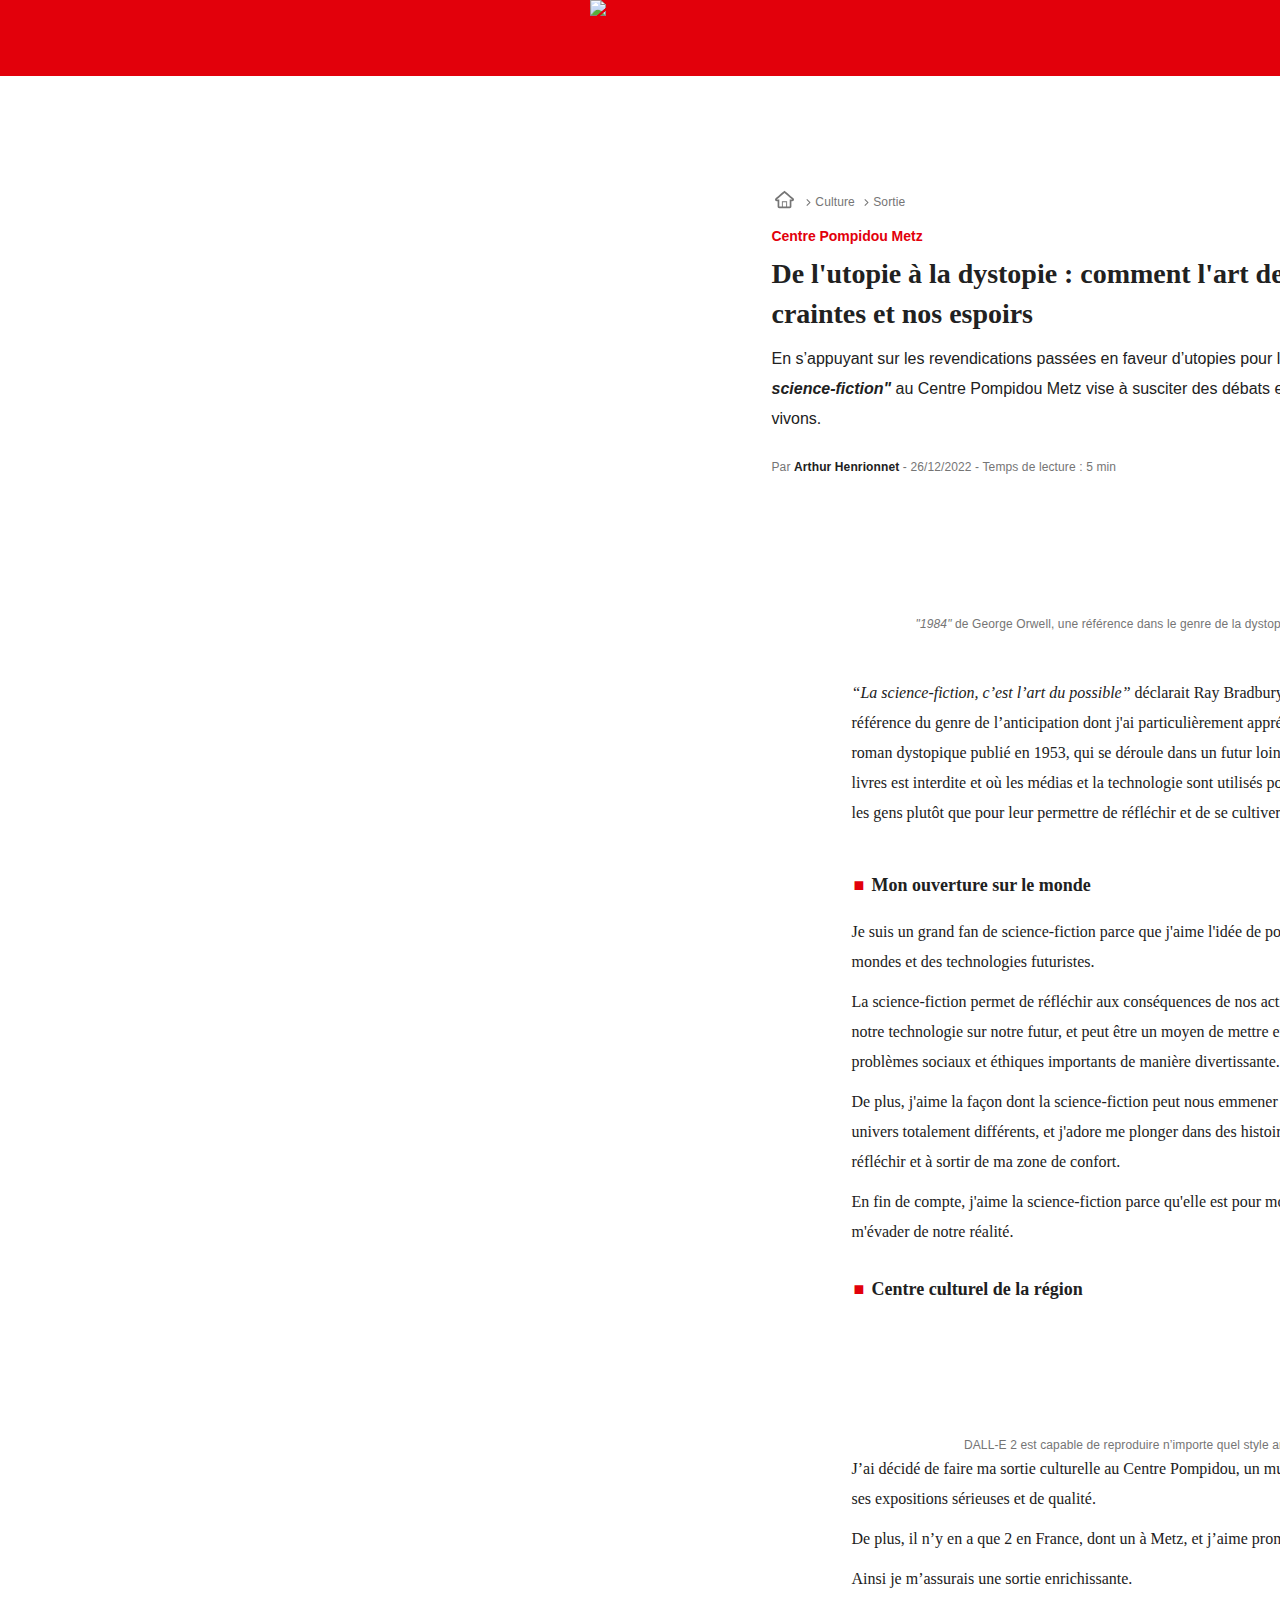
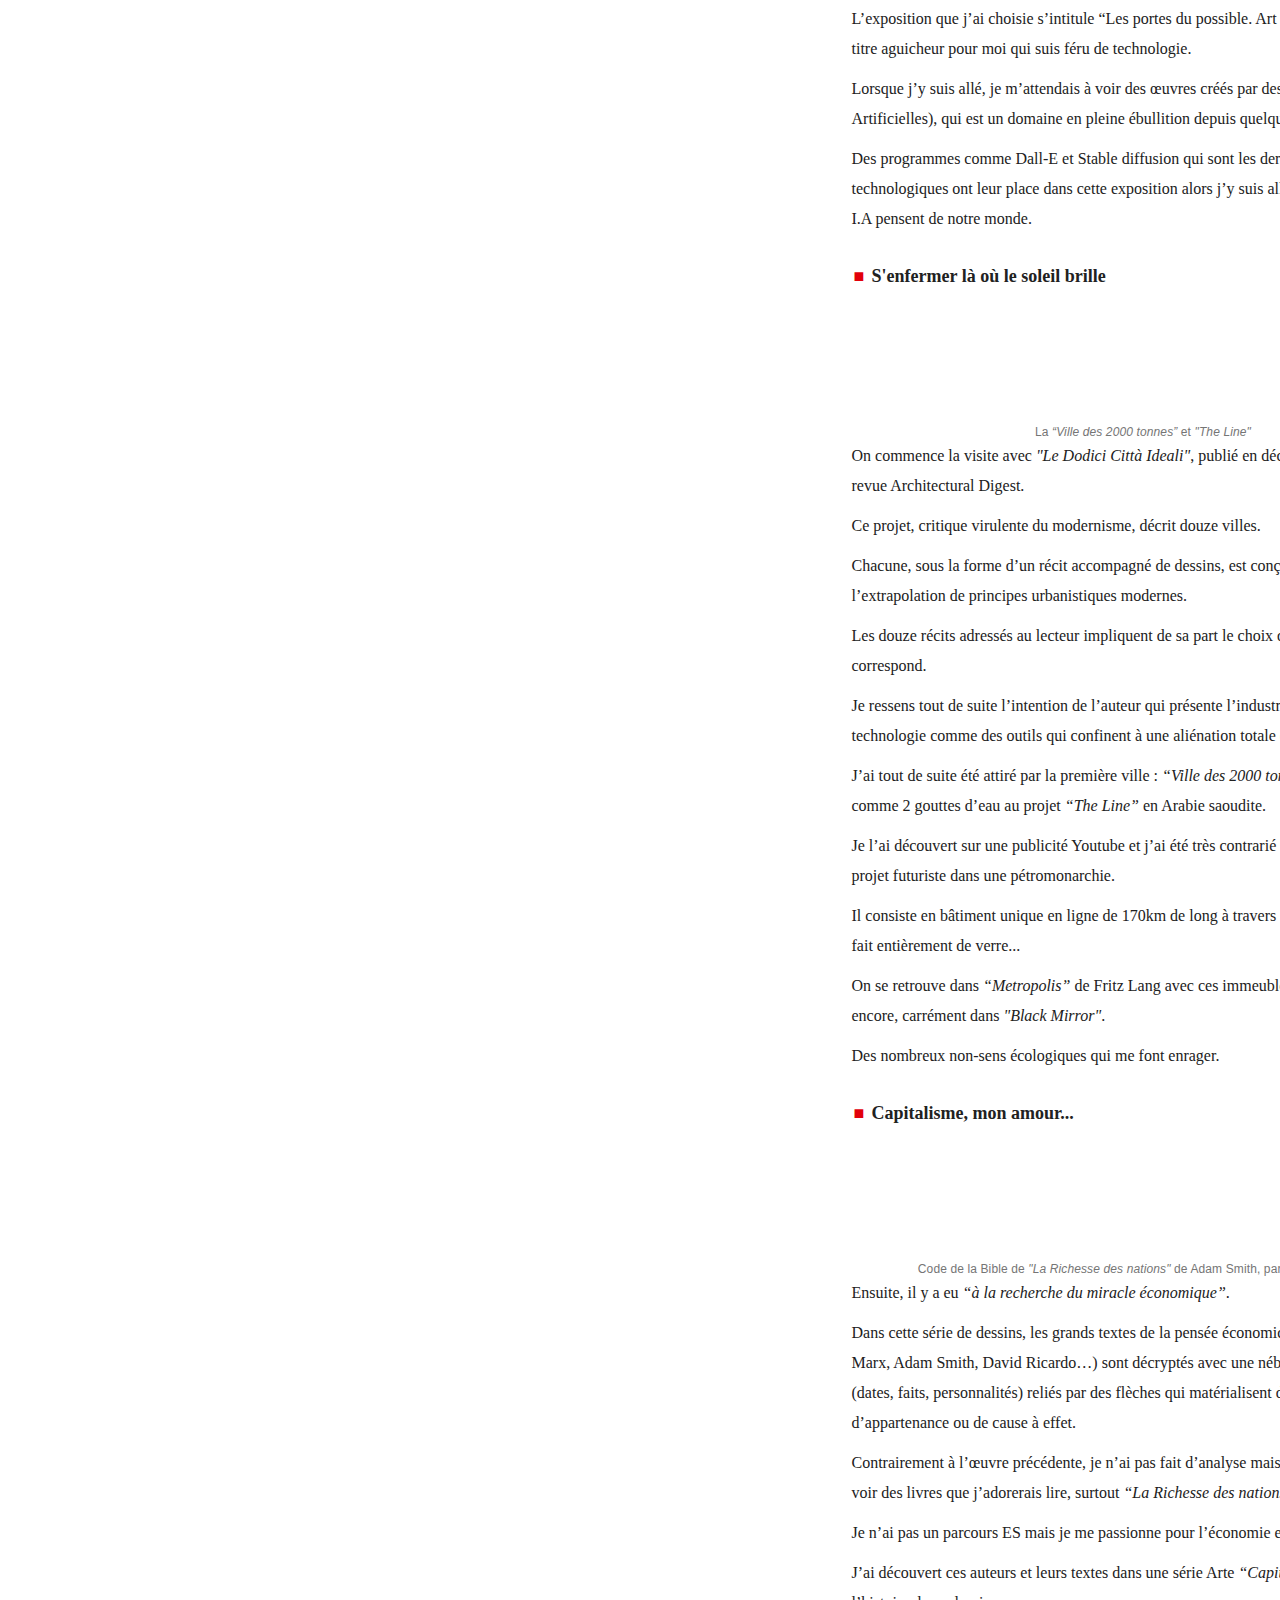
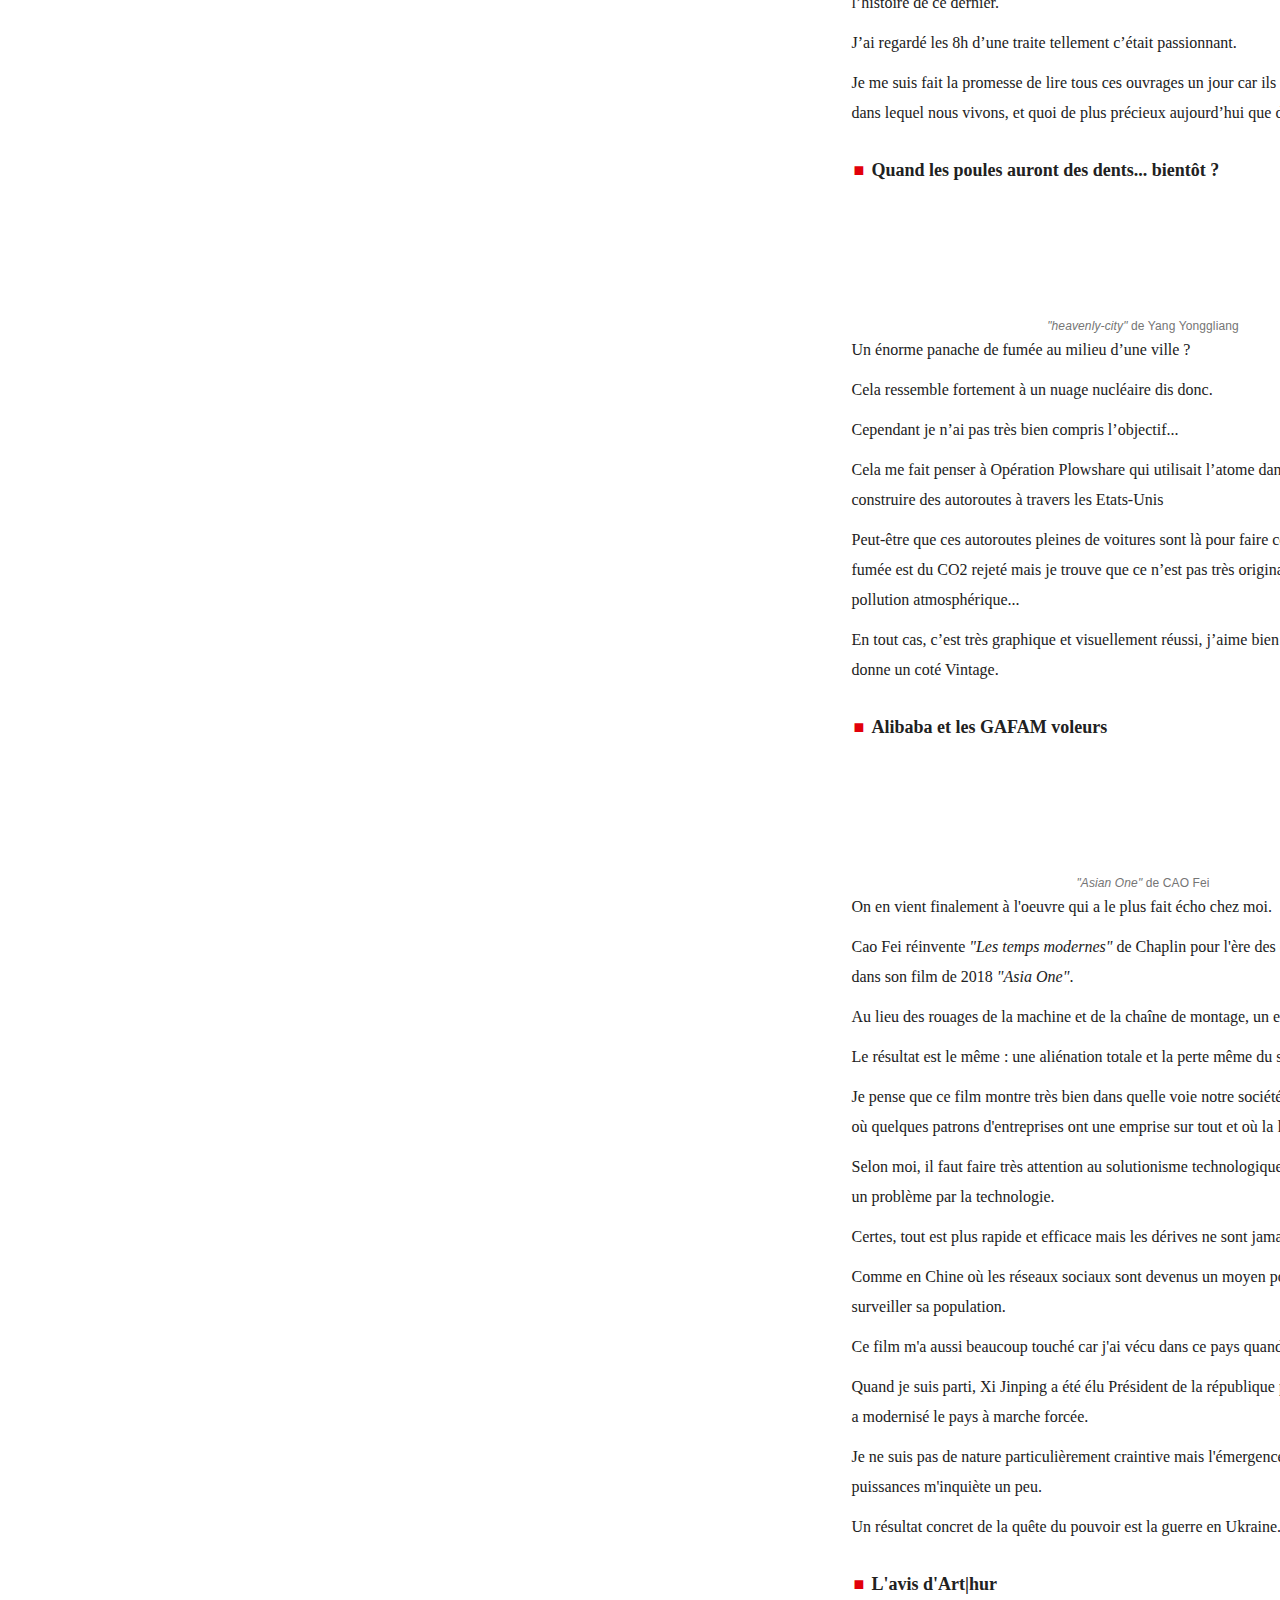
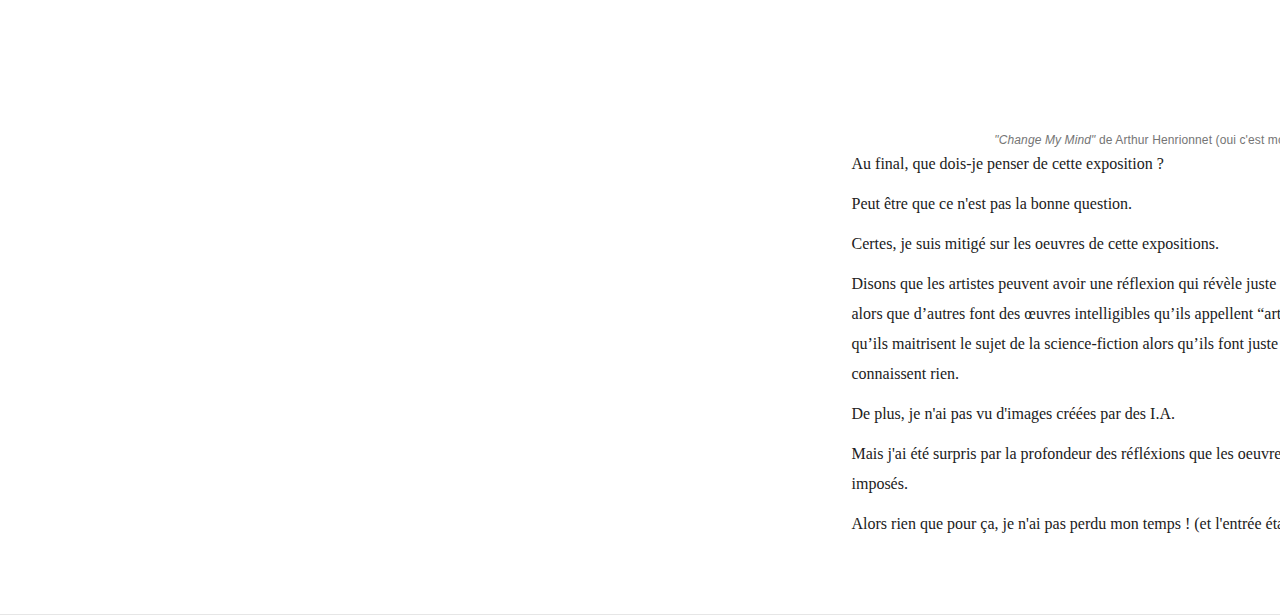
==== commit b744f253: "Rename La sortie culturelle d'Arthur HENRIONNET.html to index.html" ====
--- a/index.html
+++ b/index.html
@@ -12,18 +12,17 @@
 	<meta name="language" content="FR-fr">
     
 		
-		<meta name="Description" content="« Quelle est l’origine de l’expression perfide Albion employée parfois pour surnommer l’Angleterre ? »">
-		
-		
-		
-		
-		
-		<meta property="og:image" content="https://cdn-s-www.republicain-lorrain.fr/images/0BDC1D78-AE12-420A-9D3C-728249D50979/FB1200/photo-1672915120.jpg">
-		<meta name="twitter:image" content="https://cdn-s-www.republicain-lorrain.fr/images/0BDC1D78-AE12-420A-9D3C-728249D50979/FB1200/photo-1672915120.jpg">
+		<meta name="Description" content="Ma sortie culturelle au Centre Pompidou Metz">
+		
+		
+		
+		
+		
+		<meta property="og:image" content="./La sortie culturelle d&#39;Arthur HENRIONNET_files/mind.png">
 		<meta property="og:image:width" content="1200">
 		<meta property="og:image:height" content="630">
-		<meta property="og:url" content="https://www.republicain-lorrain.fr/culture-loisirs/2023/01/04/une-expression-anglophobe-desuete">
-		<meta property="og:title" content="Courrier-Service. Langage : une expression anglophobe désuète">
+		<meta property="og:url" content="https://sortieculturelle.github.io/">
+		<meta property="og:title" content="La sortie culturelle d'Arthur Henrionnet">
 		
 		
 		
@@ -37,10 +36,10 @@
 	
 
 
-	<title>La sortie culturelle d'Arthur HENRIONNET</title>
+	<title>La sortie culturelle d'Arthur Henrionnet</title>
     <link rel="icon" type="image/png" sizes="144x144" href="https://media.discordapp.net/attachments/841290086364086304/1060564917230518312/favicon_LRL-V2.png">
-    <link rel="apple-touch-icon" href="https://2.bp.blogspot.com/_2gb4CvSf6jQ/S-xEYTXmdGI/AAAAAAAAAak/h_DLYXD71Sc/s1600/logo-metz.jpg">
-    <link rel="apple-touch-icon-precomposed" href="https://2.bp.blogspot.com/_2gb4CvSf6jQ/S-xEYTXmdGI/AAAAAAAAAak/h_DLYXD71Sc/s1600/logo-metz.jpg">
+    <link rel="apple-touch-icon" href="https://media.discordapp.net/attachments/841290086364086304/1060564917230518312/favicon_LRL-V2.png">
+    <link rel="apple-touch-icon-precomposed" href="https://media.discordapp.net/attachments/841290086364086304/1060564917230518312/favicon_LRL-V2.png">
 
                                     
                         
@@ -117,18 +116,17 @@
 			var swgAutoInit = false;
 			var productId = "republicain-lorrain.fr:basic";
 		</script>
-    
-	
-				
-			
-			
-	
-	
-		
-		
-		
-				
-	
+
+
+
+
+
+
+
+
+
+
+
 	
             <script type="text/javascript">window.gdprAppliesGlobally=true;(function(){function a(e){if(!window.frames[e]){if(document.body&&document.body.firstChild){var t=document.body;var n=document.createElement("iframe");n.style.display="none";n.name=e;n.title=e;t.insertBefore(n,t.firstChild)}
 else{setTimeout(function(){a(e)},5)}}}function e(n,r,o,c,s){function e(e,t,n,a){if(typeof n!=="function"){return}if(!window[r]){window[r]=[]}var i=false;if(s){i=s(e,t,n)}if(!i){window[r].push({command:e,parameter:t,callback:n,version:a})}}e.stub=true;function t(a){if(!window[n]||window[n].stub!==true){return}if(!a.data){return}
@@ -136,11 +134,8 @@
 if(typeof window[n]!=="function"){window[n]=e;if(window.addEventListener){window.addEventListener("message",t,false)}else{window.attachEvent("onmessage",t)}}}e("__tcfapi","__tcfapiBuffer","__tcfapiCall","__tcfapiReturn");a("__tcfapiLocator");(function(e){
   var t=document.createElement("script");t.id="spcloader";t.type="text/javascript";t.async=true;t.src="https://sdk.privacy-center.org/"+e+"/loader.js?target="+document.location.hostname;t.charset="utf-8";var n=document.getElementsByTagName("script")[0];n.parentNode.insertBefore(t,n)})("ca08d6ad-65e3-410b-943d-97d9e2081851")})();</script>    
 	
-            <script>var consentModuleEnabled = true;</script>      
-    
-                  
-    
-		            <style type="text/css">
+            <script>var consentModuleEnabled = true;</script>
+    <style type="text/css">
   /** Common styles across all window sizes. */
   .swg-dialog,
   .swg-toast {
@@ -227,63 +222,14 @@
 
             
                                                                                                                                                                                                                                                     
-    <body class="ContentDetailComponent richcontent LRL V2022 skin_red desktop collapse" style="width: 2543px;"><div id="didomi-host" data-nosnippet="true" aria-hidden="true"></div>
-
-    
-<noscript><iframe src="https://www.googletagmanager.com/ns.html?id=GTM-K4J37PD"
-height="0" width="0" style="display:none;visibility:hidden"></iframe></noscript>
-
-            
-    <header id="header" role="banner">
-    <div class="choiceEdition">
-        <div class="title">
-            <div class="constrain">Définir votre page d'accueil</div>
-            <span class="icon_close after" id="closedChoiceEdition"></span>
-        </div>
-        <div class="constrain">
-        <div class="GPDC_listEdition">
-	<ul class="nav_model05 nav_niv1 noprint">
-					<li class="itemLevel1">
-				<a href="https://c.republicain-lorrain.fr/edition-briey/a-la-une" class="titleSection" data-code="WLRL54E1">Briey</a>
-			</li>
-					<li class="itemLevel1">
-				<a href="https://c.republicain-lorrain.fr/edition-forbach/a-la-une" class="titleSection" data-code="WLRL57A">Forbach</a>
-			</li>
-					<li class="itemLevel1">
-				<a href="https://c.republicain-lorrain.fr/edition-longwy/a-la-une" class="titleSection" data-code="WLRL54E2">Longwy</a>
-			</li>
-					<li class="itemLevel1">
-				<a href="https://c.republicain-lorrain.fr/edition-metz-et-agglomeration/a-la-une" class="titleSection" data-code="WLRL57B">Metz et agglomération</a>
-			</li>
-					<li class="itemLevel1">
-				<a href="https://c.republicain-lorrain.fr/edition-saint-avold-creutzwald/a-la-une" class="titleSection" data-code="WLRL57E">Saint Avold - Creutzwald</a>
-			</li>
-					<li class="itemLevel1">
-				<a href="https://c.republicain-lorrain.fr/edition-sarrebourg-chateau-salins/a-la-une" class="titleSection" data-code="WLRL57C">Sarrebourg - Château Salins</a>
-			</li>
-					<li class="itemLevel1">
-				<a href="https://c.republicain-lorrain.fr/edition-sarreguemines-bitche/a-la-une" class="titleSection" data-code="WLRL57D">Sarreguemines - Bitche</a>
-			</li>
-					<li class="itemLevel1">
-				<a href="https://c.republicain-lorrain.fr/edition-thionville-hayange/a-la-une" class="titleSection" data-code="WLRL57F">Thionville - Hayange</a>
-			</li>
-		    <li class="itemLevel1 selected"><a href="https://c.republicain-lorrain.fr/" class="titleSection" data-code="WLRL00">Page d'accueil par défaut</a></li></ul>
-</div>
-        </div>
-        
-    </div>
-    
+    <body class="ContentDetailComponent richcontent LRL V2022 skin_red desktop collapse" style="width: 2543px;">
+
+
+
+            
+<header id="header" role="banner">
     <div class="wrapperHeader">
         <img width="100" src="https://media.discordapp.net/attachments/841290086364086304/1060564934611710032/LRL.png">
-        <div class="headerTopMiddle">
-            <figure class="logo">
-                <a title="Le Républicain Lorrain"></a>
-                <figcaption hidden="">Le Républicain Lorrain</figcaption>
-                            </figure>
-        </div>
-                        
-        
-        
     </div>
 </header>
 <div id="ad_portal">
@@ -434,7 +380,7 @@
                                     <div class="infos">
               Par <span class="author">Arthur Henrionnet</span> - 
         <span class="publish">
-          26/12/2022 - Temps de lecture : <span id="readingTime">2 min</span>
+          26/12/2022 - Temps de lecture : <span id="readingTime">5 min</span>
   </span>
 </div>
               </div>
@@ -446,9 +392,9 @@
               <div class="paywall1">
                   <div class="illustration">
                       <figure class="mainImage">
-                              <img src="./La sortie culturelle d&#39;Arthur HENRIONNET_files/1984.jpg" alt="" data-mobile="NW_detail_M|1672915120" data-base="NW_detail|1672915120">
-                          <figcaption class="caption"><i>"1984"</i> de George Orwell, une référence dans le genre de la dystopie</figcaption></figure>
+                              <img class="mesImages" src="./La sortie culturelle d&#39;Arthur HENRIONNET_files/1984.jpg" alt="" data-mobile="NW_detail_M|1672915120" data-base="NW_detail|1672915120">
                   </div>
+                  <figcaption class="caption"><i>"1984"</i> de George Orwell, une référence dans le genre de la dystopie</figcaption></figure>
               </div>
             <div class="content">
 
@@ -475,9 +421,9 @@
 
                 <h2 class="point">Centre culturel de la région   </h2>
                 <figure class="mainImage">
-                    <img src="./La sortie culturelle d&#39;Arthur HENRIONNET_files/dalle-2.jpg" alt="" data-mobile="NW_detail_M|1672915120" data-base="NW_detail|1672915120">
-                    <figcaption class="caption">DALL-E 2 est capable de reproduire n’importe quel style artistique</figcaption>
+                    <img class="mesImages" src="./La sortie culturelle d&#39;Arthur HENRIONNET_files/dalle-2.jpg" alt="" data-mobile="NW_detail_M|1672915120" data-base="NW_detail|1672915120">
                 </figure>
+                <figcaption class="caption">DALL-E 2 est capable de reproduire n’importe quel style artistique</figcaption>
                 <p>J’ai décidé de faire ma sortie culturelle au Centre Pompidou, un musée très reconnu pour ses expositions sérieuses et de qualité.  </p>
                 <p>De plus, il n’y en a que 2 en France, dont un à Metz, et j’aime promouvoir ma région.</p>
                 <p>Ainsi je m’assurais une sortie enrichissante.  </p>
@@ -488,42 +434,42 @@
 
                 <h2 class="point">S'enfermer là où le soleil brille   </h2>
                 <figure class="mainImage">
-                    <img src="./La sortie culturelle d&#39;Arthur HENRIONNET_files/ville.jpg" alt="" data-mobile="NW_detail_M|1672915120" data-base="NW_detail|1672915120">
-                    <img src="./La sortie culturelle d&#39;Arthur HENRIONNET_files/the-line.jpg" alt="" data-mobile="NW_detail_M|1672915120" data-base="NW_detail|1672915120">
-                    <figcaption class="caption">La <i>“Ville des 2000 tonnes”</i> et <i>"The Line"</i></figcaption>
+                    <img class="mesImages" src="./La sortie culturelle d&#39;Arthur HENRIONNET_files/ville.jpg" alt="" data-mobile="NW_detail_M|1672915120" data-base="NW_detail|1672915120">
+                    <img class="mesImages" src="./La sortie culturelle d&#39;Arthur HENRIONNET_files/the-line.jpg" alt="" data-mobile="NW_detail_M|1672915120" data-base="NW_detail|1672915120">
                 </figure>
+                <figcaption class="caption">La <i>“Ville des 2000 tonnes”</i> et <i>"The Line"</i></figcaption>
                 <p>On commence la visite avec <i>"Le Dodici Città Ideali"</i>, publié en décembre 1971 dans la revue Architectural Digest.  </p>
                 <p>Ce projet, critique virulente du modernisme, décrit douze villes.  </p>
                 <p>Chacune, sous la forme d’un récit accompagné de dessins, est conçue à partir de l’extrapolation de principes urbanistiques modernes.</p>
                 <p>Les douze récits adressés au lecteur impliquent de sa part le choix de la ville qui lui correspond.  </p>
-                <p>Je ressens tout de suite l’intention de l’auteur qui présent l’industrialisation et la technologie comme des outils qui confinent à une aliénation totale de l’humanité. </p>
+                <p>Je ressens tout de suite l’intention de l’auteur qui présente l’industrialisation et la technologie comme des outils qui confinent à une aliénation totale de l’humanité. </p>
                 <p>J’ai tout de suite été attiré par la première ville : <i>“Ville des 2000 tonnes”</i> qui ressemble comme 2 gouttes d’eau au projet <i>“The Line”</i> en Arabie saoudite.  </p>
                 <p>Je l’ai découvert sur une publicité Youtube et j’ai été très contrarié de voir un énième projet futuriste dans une pétromonarchie.  </p>
                 <p>Il consiste en bâtiment unique en ligne de 170km de long à travers le désert avec les bords fait entièrement de verre...  </p>
-                <p>On se retrouve dans <i>“Metropolis”</i> de Fritz Lang avec ces immeubles qui étouffe tout, ou encore, carrément dans <i>"Black Mirror</i>.  </p>
+                <p>On se retrouve dans <i>“Metropolis”</i> de Fritz Lang avec ces immeubles qui étouffent tout, ou encore, carrément dans <i>"Black Mirror"</i>.  </p>
                 <p>Des nombreux non-sens écologiques qui me font enrager. </p>
                 <div id="pub-dfp-p6" class="pub"></div>
 
                 <h2 class="point">Capitalisme, mon amour... </h2>
                 <figure class="mainImage">
-                    <img src="./La sortie culturelle d&#39;Arthur HENRIONNET_files/smith.jpg" alt="" data-mobile="NW_detail_M|1672915120" data-base="NW_detail|1672915120">
-                    <figcaption class="caption">Code de la Bible de <i>"La Richesse des nations"</i> de Adam Smith, par Julien Prévieux</figcaption>
+                    <img class="mesImages" src="./La sortie culturelle d&#39;Arthur HENRIONNET_files/smith.jpg" alt="" data-mobile="NW_detail_M|1672915120" data-base="NW_detail|1672915120">
                 </figure>
+                <figcaption class="caption">Code de la Bible de <i>"La Richesse des nations"</i> de Adam Smith, par Julien Prévieux</figcaption>
                 <p>Ensuite, il y a eu <i>“à la recherche du miracle économique”</i>.  </p>
                 <p>Dans cette série de dessins, les grands textes de la pensée économique moderne (Karl Marx, Adam Smith, David Ricardo…) sont décryptés avec une nébuleuse de mots-clés (dates, faits, personnalités) reliés par des flèches qui matérialisent des rapports d’appartenance ou de cause à effet. </p>
-                <p>Contrairement à l’œuvre précédente, je n’ai pas fait d’analyse mais j’étais très content de voir des livres que j’adorerai lire, surtout <i>“La Richesse des nations”</i> de Adam Smith.  </p>
+                <p>Contrairement à l’œuvre précédente, je n’ai pas fait d’analyse mais j’étais très content de voir des livres que j’adorerais lire, surtout <i>“La Richesse des nations”</i> de Adam Smith.  </p>
                 <p>Je n’ai pas un parcours ES mais je me passionne pour l’économie et la géopolitique.  </p>
                 <p>J’ai découvert ces auteurs et leurs textes dans une série Arte <i>“Capitalisme”</i> qui retrace l’histoire de ce dernier.  </p>
                 <p>J’ai regardé les 8h d’une traite tellement c’était passionnant.  </p>
-                <p>Je me suis fait la promesse de lire tous ces ouvrages un jour car il explique le monde dans lequel nous vivons, et quoi de plus précieux aujourd’hui que de comprendre. </p>
+                <p>Je me suis fait la promesse de lire tous ces ouvrages un jour car ils expliquent le monde dans lequel nous vivons, et quoi de plus précieux aujourd’hui que de comprendre. </p>
                 <div id="pub-dfp-p6" class="pub"></div>
 
                 <h2 class="point">Quand les poules auront des dents... bientôt ? </h2>
                 <figure class="mainImage">
-                    <img src="./La sortie culturelle d&#39;Arthur HENRIONNET_files/explosion.jpg" alt="" data-mobile="NW_detail_M|1672915120" data-base="NW_detail|1672915120">
-                    <figcaption class="caption"><i>"heavenly-city"</i> de Yang Yonggliang</figcaption>
+                    <img class="mesImages" src="./La sortie culturelle d&#39;Arthur HENRIONNET_files/explosion.jpg" alt="" data-mobile="NW_detail_M|1672915120" data-base="NW_detail|1672915120">
                 </figure>
-                <p>Un énorme panache de fumé au milieu d’une ville ?  </p>
+                <figcaption class="caption"><i>"heavenly-city"</i> de Yang Yonggliang</figcaption>
+                <p>Un énorme panache de fumée au milieu d’une ville ?  </p>
                 <p>Cela ressemble fortement à un nuage nucléaire dis donc.  </p>
                 <p>Cependant je n’ai pas très bien compris l’objectif...  </p>
                 <p>Cela me fait penser à Opération Plowshare qui utilisait l’atome dans le domaine civil pour construire des autoroutes à travers les Etats-Unis </p>
@@ -533,9 +479,9 @@
 
                 <h2 class="point">Alibaba et les GAFAM voleurs </h2>
                 <figure class="mainImage">
-                    <img src="./La sortie culturelle d&#39;Arthur HENRIONNET_files/gafam.jpg" alt="" data-mobile="NW_detail_M|1672915120" data-base="NW_detail|1672915120">
-                    <figcaption class="caption"><i>"Asian One"</i> de CAO Fei</figcaption>
+                    <img class="mesImages" src="./La sortie culturelle d&#39;Arthur HENRIONNET_files/gafam.jpg" alt="" data-mobile="NW_detail_M|1672915120" data-base="NW_detail|1672915120">
                 </figure>
+                <figcaption class="caption"><i>"Asian One"</i> de CAO Fei</figcaption>
                 <p>On en vient finalement à l'oeuvre qui a le plus fait écho chez moi.</p>
                 <p>Cao Fei réinvente <i>"Les temps modernes"</i> de Chaplin pour l'ère des entrepôts d'Amazon dans son film de 2018 <i>"Asia One"</i>.</p>
                 <p>Au lieu des rouages de la machine et de la chaîne de montage, un entrepôt sans âme.</p>
@@ -552,13 +498,13 @@
 
                 <h2 class="point">L'avis d'Art|hur </h2>
                 <figure class="mainImage">
-                    <img src="./La sortie culturelle d&#39;Arthur HENRIONNET_files/mind.png" alt="" data-mobile="NW_detail_M|1672915120" data-base="NW_detail|1672915120">
-                    <figcaption class="caption"><i>"Change My Mind"</i> de Arthur Henrionnet (oui c'est moi)</figcaption>
+                    <img class="mesImages" src="./La sortie culturelle d&#39;Arthur HENRIONNET_files/mind.png" alt="" data-mobile="NW_detail_M|1672915120" data-base="NW_detail|1672915120">
                 </figure>
+                <figcaption class="caption"><i>"Change My Mind"</i> de Arthur Henrionnet (oui c'est moi)</figcaption>
                 <p>Au final, que dois-je penser de cette exposition ?</p>
                 <p>Peut être que ce n'est pas la bonne question.</p>
                 <p>Certes, je suis mitigé sur les oeuvres de cette expositions.</p>
-                <p>Disons que les artistes peuvent avoir une réflexion qui s’avère juste et parfois intelligente, alors que d’autres font des œuvres intelligibles qu’ils appellent “art” en faisant croire qu’ils maitrisent le sujet de la science-fiction alors qu’ils font juste peur à ceux qui n'y connaissent rien.</p>
+                <p>Disons que les artistes peuvent avoir une réflexion qui révèle juste et parfois intelligente, alors que d’autres font des œuvres intelligibles qu’ils appellent “art” en faisant croire qu’ils maitrisent le sujet de la science-fiction alors qu’ils font juste peur à ceux qui n'y connaissent rien.</p>
                 <p>De plus, je n'ai pas vu d'images créées par des I.A.</p>
                 <p>Mais j'ai été surpris par la profondeur des réfléxions que les oeuvres citées au dessus m'ont imposés.</p>
                 <p>Alors rien que pour ça, je n'ai pas perdu mon temps ! (et l'entrée était gratuite :)</p>
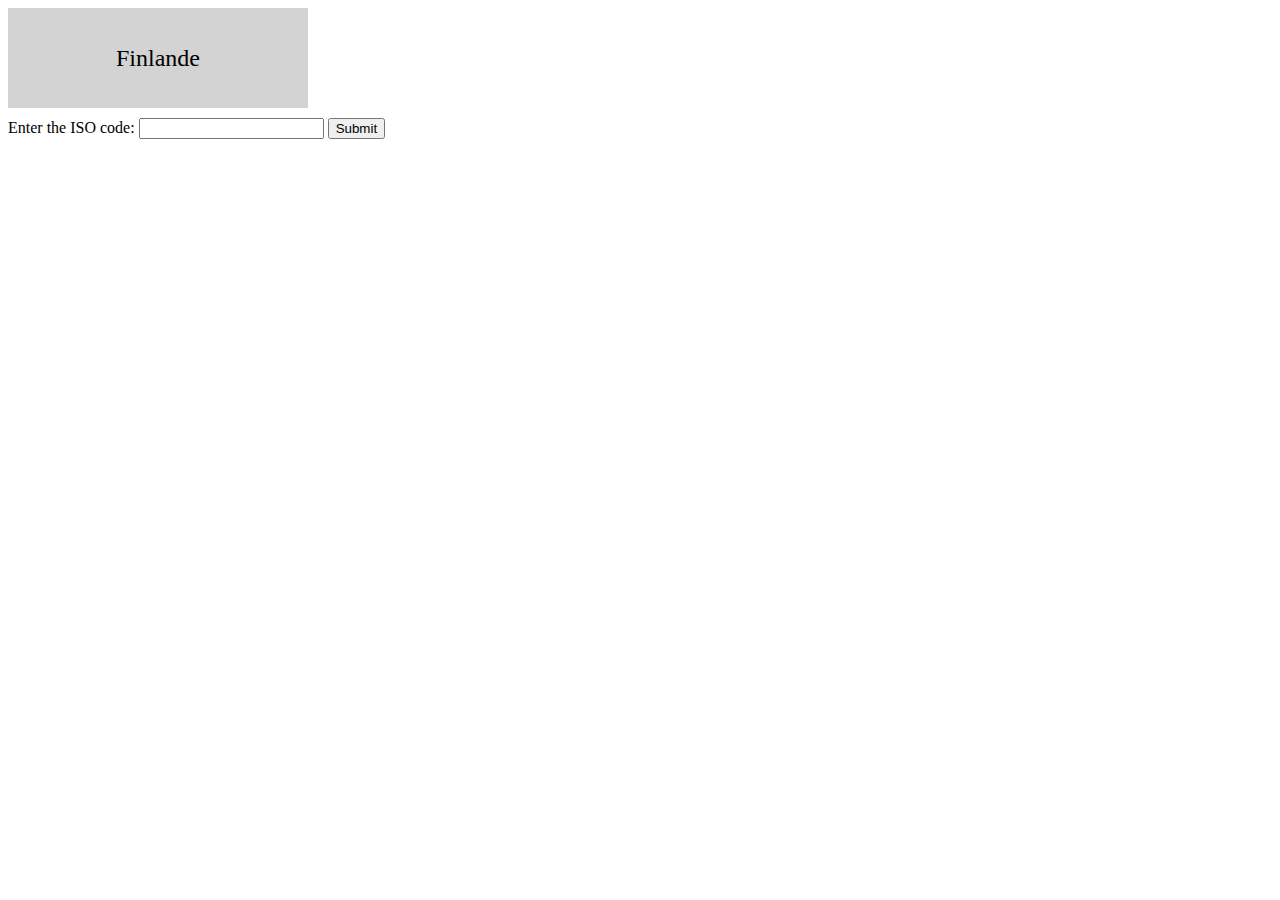
==== commit 494e32f6: "Add files via upload" ====
--- a/index.html
+++ b/index.html
@@ -1,532 +1,313 @@
-<!DOCTYPE html>
-<!-- saved from url=(0093)https://c.republicain-lorrain.fr/culture-loisirs/2023/01/04/une-expression-anglophobe-desuete -->
-<html lang="fr" class="chrome"><head><meta http-equiv="Content-Type" content="text/html; charset=UTF-8">
-    	
-	
-    
-    
-    
-    
-    
-    
-	<meta name="language" content="FR-fr">
-    
-		
-		<meta name="Description" content="Ma sortie culturelle au Centre Pompidou Metz">
-		
-		
-		
-		
-		
-		<meta property="og:image" content="./La sortie culturelle d&#39;Arthur HENRIONNET_files/mind.png">
-		<meta property="og:image:width" content="1200">
-		<meta property="og:image:height" content="630">
-		<meta property="og:url" content="https://sortieculturelle.github.io/">
-		<meta property="og:title" content="La sortie culturelle d'Arthur Henrionnet">
-		
-		
-		
-		
-		
-		
-		
-		
-		
-		
-	
-
-
-	<title>La sortie culturelle d'Arthur Henrionnet</title>
-    <link rel="icon" type="image/png" sizes="144x144" href="https://media.discordapp.net/attachments/841290086364086304/1060564917230518312/favicon_LRL-V2.png">
-    <link rel="apple-touch-icon" href="https://media.discordapp.net/attachments/841290086364086304/1060564917230518312/favicon_LRL-V2.png">
-    <link rel="apple-touch-icon-precomposed" href="https://media.discordapp.net/attachments/841290086364086304/1060564917230518312/favicon_LRL-V2.png">
-
-                                    
-                        
-        <link rel="stylesheet" type="text/css" href="./La sortie culturelle d&#39;Arthur HENRIONNET_files/style_red.5C2EDDCF5B8263871FF2162DFA278FD3.min.css"><link rel="stylesheet" type="text/css" href="./La sortie culturelle d&#39;Arthur HENRIONNET_files/print.9D1A9889BBEB7FAADC45640B2F6036FC.min.css" media="print">    
-    <script>
-		var bufferScript=[],head={};head.ready=function(f){bufferScript.push(f)};var bufferLoad=[];head.load=function(f){bufferLoad.push(f)};
-    </script>
-    <script>
-  dataLayer = [{
-    'dimension10' : 'Oui',
-    'dimension11' : 'Non',
-    'dimension12' : 'GoogleOneTap',
-    'dimension15' : 'Société',
-    'dimension17' : '\"Courrier-service\";\"Culture - Loisirs\";\"Société\";\"Histoire\";\"Principal\";\"Magazine\"',
-    'dimension21' : 'Soirée',
-    'dimension22' : '2023-01-04T20:24:00Z',
-    'dimension23' : 'Complet',
-    'dimension24' : 'Article',
-    'dimension25' : 'Non',
-    'dimension26' : 'RichContent',
-    'dimension28' : 'France (pays)',
-    'dimension32' : 'EXXXXXXCLPR',
-    'dimension37' : 'COy6VeIVxuX6uUOxnbci5DrD6vktDxzxtp3APEuuj7UaexE5/priCrDC3MiF9fpH',
-    'dimension38' : '3f356ba7-def4-4d60-bcc9-268ef46b2c0b',
-    'dimension39' : '4338074a-6a8e-4ffe-9893-0e710c33b125',
-    'dimension40' : 'eidos|lrl',
-    'dimension47' : '1572',
-      'xtid' : 'poP1Ovc/ENCIhI6fB6G7/pWebeCACT1q647cuzCCDBvw2A/EYqIXWMzuSADlELu6',
-    'crmId' : 'CF36F885036A7506A650938683FC6455499332E286FD99301514C1AB955B726F6EC60280A295951E8684192FA04428BA777E7E2BE9686C67B71E91EB3386FDC6',
-    'RemainingContent' : '100',
-    'content_department' : [],
-    'content_keywords' : ['courrier-service','culture-loisirs','societe','histoire','principal','magazine'],
-    'content_sections' : ['societe','culture-loisirs','encadres','magazine'],
-      'dimension33' : navigator.userAgent
-  }];
-</script><script>
-    //Google Tag Manager
-    (function(w,d,s,l,i){w[l]=w[l]||[];w[l].push({'gtm.start':
-    new Date().getTime(),event:'gtm.js'});var f=d.getElementsByTagName(s)[0],
-    j=d.createElement(s),dl=l!='dataLayer'?'&l='+l:'';j.async=true;j.src=
-    'https://www.googletagmanager.com/gtm.js?id='+i+dl;f.parentNode.insertBefore(j,f);
-    })(window,document,'script','dataLayer','GTM-K4J37PD');
-    //End Google Tag Manager
-</script>     
-    
-
-    <script>
-    /*! lazysizes - v5.1.0 - https://github.com/aFarkas/lazysizes */
-    !function (a, b) { var c = b(a, a.document); a.lazySizes = c, "object" == typeof module && module.exports && (module.exports = c) }("undefined" != typeof window ? window : {}, function (a, b) { "use strict"; var c, d; if (function () { var b, c = { lazyClass: "lazyload", loadedClass: "lazyloaded", loadingClass: "lazyloading", preloadClass: "lazypreload", errorClass: "lazyerror", autosizesClass: "lazyautosizes", srcAttr: "data-src", srcsetAttr: "data-srcset", sizesAttr: "data-sizes", minSize: 40, customMedia: {}, init: !0, expFactor: 1.5, hFac: .8, loadMode: 2, loadHidden: !0, ricTimeout: 0, throttleDelay: 125 }; d = a.lazySizesConfig || a.lazysizesConfig || {}; for (b in c) b in d || (d[b] = c[b]) }(), !b || !b.getElementsByClassName) return { init: function () { }, cfg: d, noSupport: !0 }; var e = b.documentElement, f = a.Date, g = a.HTMLPictureElement, h = "addEventListener", i = "getAttribute", j = a[h], k = a.setTimeout, l = a.requestAnimationFrame || k, m = a.requestIdleCallback, n = /^picture$/i, o = ["load", "error", "lazyincluded", "_lazyloaded"], p = {}, q = Array.prototype.forEach, r = function (a, b) { return p[b] || (p[b] = new RegExp("(\\s|^)" + b + "(\\s|$)")), p[b].test(a[i]("class") || "") && p[b] }, s = function (a, b) { r(a, b) || a.setAttribute("class", (a[i]("class") || "").trim() + " " + b) }, t = function (a, b) { var c; (c = r(a, b)) && a.setAttribute("class", (a[i]("class") || "").replace(c, " ")) }, u = function (a, b, c) { var d = c ? h : "removeEventListener"; c && u(a, b), o.forEach(function (c) { a[d](c, b) }) }, v = function (a, d, e, f, g) { var h = b.createEvent("Event"); return e || (e = {}), e.instance = c, h.initEvent(d, !f, !g), h.detail = e, a.dispatchEvent(h), h }, w = function (b, c) { var e; !g && (e = a.picturefill || d.pf) ? (c && c.src && !b[i]("srcset") && b.setAttribute("srcset", c.src), e({ reevaluate: !0, elements: [b] })) : c && c.src && (b.src = c.src) }, x = function (a, b) { return (getComputedStyle(a, null) || {})[b] }, y = function (a, b, c) { for (c = c || a.offsetWidth; c < d.minSize && b && !a._lazysizesWidth;) c = b.offsetWidth, b = b.parentNode; return c }, z = function () { var a, c, d = [], e = [], f = d, g = function () { var b = f; for (f = d.length ? e : d, a = !0, c = !1; b.length;) b.shift()(); a = !1 }, h = function (d, e) { a && !e ? d.apply(this, arguments) : (f.push(d), c || (c = !0, (b.hidden ? k : l)(g))) }; return h._lsFlush = g, h }(), A = function (a, b) { return b ? function () { z(a) } : function () { var b = this, c = arguments; z(function () { a.apply(b, c) }) } }, B = function (a) { var b, c = 0, e = d.throttleDelay, g = d.ricTimeout, h = function () { b = !1, c = f.now(), a() }, i = m && g > 49 ? function () { m(h, { timeout: g }), g !== d.ricTimeout && (g = d.ricTimeout) } : A(function () { k(h) }, !0); return function (a) { var d; (a = !0 === a) && (g = 33), b || (b = !0, d = e - (f.now() - c), d < 0 && (d = 0), a || d < 9 ? i() : k(i, d)) } }, C = function (a) { var b, c, d = 99, e = function () { b = null, a() }, g = function () { var a = f.now() - c; a < d ? k(g, d - a) : (m || e)(e) }; return function () { c = f.now(), b || (b = k(g, d)) } }, D = function () { var g, l, m, o, p, y, D, F, G, H, I, J, K = /^img$/i, L = /^iframe$/i, M = "onscroll" in a && !/(gle|ing)bot/.test(navigator.userAgent), N = 0, O = 0, P = 0, Q = -1, R = function (a) { P--, (!a || P < 0 || !a.target) && (P = 0) }, S = function (a) { return null == J && (J = "hidden" == x(b.body, "visibility")), J || "hidden" != x(a.parentNode, "visibility") && "hidden" != x(a, "visibility") }, T = function (a, c) { var d, f = a, g = S(a); for (F -= c, I += c, G -= c, H += c; g && (f = f.offsetParent) && f != b.body && f != e;) (g = (x(f, "opacity") || 1) > 0) && "visible" != x(f, "overflow") && (d = f.getBoundingClientRect(), g = H > d.left && G < d.right && I > d.top - 1 && F < d.bottom + 1); return g }, U = function () { var a, f, h, j, k, m, n, p, q, r, s, t, u = c.elements; if ((o = d.loadMode) && P < 8 && (a = u.length)) { for (f = 0, Q++; f < a; f++) if (u[f] && !u[f]._lazyRace) if (!M || c.prematureUnveil && c.prematureUnveil(u[f])) aa(u[f]); else if ((p = u[f][i]("data-expand")) && (m = 1 * p) || (m = O), r || (r = !d.expand || d.expand < 1 ? e.clientHeight > 500 && e.clientWidth > 500 ? 500 : 370 : d.expand, c._defEx = r, s = r * d.expFactor, t = d.hFac, J = null, O < s && P < 1 && Q > 2 && o > 2 && !b.hidden ? (O = s, Q = 0) : O = o > 1 && Q > 1 && P < 6 ? r : N), q !== m && (y = innerWidth + m * t, D = innerHeight + m, n = -1 * m, q = m), h = u[f].getBoundingClientRect(), (I = h.bottom) >= n && (F = h.top) <= D && (H = h.right) >= n * t && (G = h.left) <= y && (I || H || G || F) && (d.loadHidden || S(u[f])) && (l && P < 3 && !p && (o < 3 || Q < 4) || T(u[f], m))) { if (aa(u[f]), k = !0, P > 9) break } else !k && l && !j && P < 4 && Q < 4 && o > 2 && (g[0] || d.preloadAfterLoad) && (g[0] || !p && (I || H || G || F || "auto" != u[f][i](d.sizesAttr))) && (j = g[0] || u[f]); j && !k && aa(j) } }, V = B(U), W = function (a) { var b = a.target; if (b._lazyCache) return void delete b._lazyCache; R(a), s(b, d.loadedClass), t(b, d.loadingClass), u(b, Y), v(b, "lazyloaded") }, X = A(W), Y = function (a) { X({ target: a.target }) }, Z = function (a, b) { try { a.contentWindow.location.replace(b) } catch (c) { a.src = b } }, $ = function (a) { var b, c = a[i](d.srcsetAttr); (b = d.customMedia[a[i]("data-media") || a[i]("media")]) && a.setAttribute("media", b), c && a.setAttribute("srcset", c) }, _ = A(function (a, b, c, e, f) { var g, h, j, l, o, p; (o = v(a, "lazybeforeunveil", b)).defaultPrevented || (e && (c ? s(a, d.autosizesClass) : a.setAttribute("sizes", e)), h = a[i](d.srcsetAttr), g = a[i](d.srcAttr), f && (j = a.parentNode, l = j && n.test(j.nodeName || "")), p = b.firesLoad || "src" in a && (h || g || l), o = { target: a }, s(a, d.loadingClass), p && (clearTimeout(m), m = k(R, 2500), u(a, Y, !0)), l && q.call(j.getElementsByTagName("source"), $), h ? a.setAttribute("srcset", h) : g && !l && (L.test(a.nodeName) ? Z(a, g) : a.src = g), f && (h || l) && w(a, { src: g })), a._lazyRace && delete a._lazyRace, t(a, d.lazyClass), z(function () { var b = a.complete && a.naturalWidth > 1; p && !b || (b && s(a, "ls-is-cached"), W(o), a._lazyCache = !0, k(function () { "_lazyCache" in a && delete a._lazyCache }, 9)), "lazy" == a.loading && P-- }, !0) }), aa = function (a) { if (!a._lazyRace) { var b, c = K.test(a.nodeName), e = c && (a[i](d.sizesAttr) || a[i]("sizes")), f = "auto" == e; (!f && l || !c || !a[i]("src") && !a.srcset || a.complete || r(a, d.errorClass) || !r(a, d.lazyClass)) && (b = v(a, "lazyunveilread").detail, f && E.updateElem(a, !0, a.offsetWidth), a._lazyRace = !0, P++, _(a, b, f, e, c)) } }, ba = C(function () { d.loadMode = 3, V() }), ca = function () { 3 == d.loadMode && (d.loadMode = 2), ba() }, da = function () { if (!l) { if (f.now() - p < 999) return void k(da, 999); l = !0, d.loadMode = 3, V(), j("scroll", ca, !0) } }; return { _: function () { p = f.now(), c.elements = b.getElementsByClassName(d.lazyClass), g = b.getElementsByClassName(d.lazyClass + " " + d.preloadClass), j("scroll", V, !0), j("resize", V, !0), a.MutationObserver ? new MutationObserver(V).observe(e, { childList: !0, subtree: !0, attributes: !0 }) : (e[h]("DOMNodeInserted", V, !0), e[h]("DOMAttrModified", V, !0), setInterval(V, 999)), j("hashchange", V, !0), ["focus", "mouseover", "click", "load", "transitionend", "animationend"].forEach(function (a) { b[h](a, V, !0) }), /d$|^c/.test(b.readyState) ? da() : (j("load", da), b[h]("DOMContentLoaded", V), k(da, 2e4)), c.elements.length ? (U(), z._lsFlush()) : V() }, checkElems: V, unveil: aa, _aLSL: ca } }(), E = function () { var a, c = A(function (a, b, c, d) { var e, f, g; if (a._lazysizesWidth = d, d += "px", a.setAttribute("sizes", d), n.test(b.nodeName || "")) for (e = b.getElementsByTagName("source"), f = 0, g = e.length; f < g; f++) e[f].setAttribute("sizes", d); c.detail.dataAttr || w(a, c.detail) }), e = function (a, b, d) { var e, f = a.parentNode; f && (d = y(a, f, d), e = v(a, "lazybeforesizes", { width: d, dataAttr: !!b }), e.defaultPrevented || (d = e.detail.width) && d !== a._lazysizesWidth && c(a, f, e, d)) }, f = function () { var b, c = a.length; if (c) for (b = 0; b < c; b++) e(a[b]) }, g = C(f); return { _: function () { a = b.getElementsByClassName(d.autosizesClass), j("resize", g) }, checkElems: g, updateElem: e } }(), F = function () { !F.i && b.getElementsByClassName && (F.i = !0, E._(), D._()) }; return k(function () { d.init && F() }), c = { cfg: d, autoSizer: E, loader: D, init: F, uP: w, aC: s, rC: t, hC: r, fire: v, gW: y, rAF: z } });
-
-    document.addEventListener('lazybeforeunveil', function (e) {
-        var typePattern = "";
-        var w = window.innerWidth || document.documentElement.clientWidth || document.body.clientWidth;
-
-        if (w < 1000) (typePattern = "data-mobile");
-
-        hidpi(e.target, typePattern);
-
-        function hidpi(img, typePattern) {
-            if (img.getAttribute('data-desktop_only') != null && typePattern != '') return false;
-            if (typePattern != "" && (img.getAttribute(typePattern) != null && img.getAttribute(typePattern) != "")) {
-                var infosPattern = img.getAttribute(typePattern).split('|');
-                var infosbase = img.getAttribute('data-base').split('|');
-
-                var final = img.getAttribute('data-src').replace("/" + infosbase[0] + "/", "/" + infosPattern[0] + "/").replace("-" + infosbase[1] + ".", "-" + infosPattern[1] + ".");
-                return img.setAttribute('data-src', final);
-            }
-            return img.getAttribute('data-src');
-        }
-    });</script>
-	
-	
-    		<script>
-			var swgAutoInit = false;
-			var productId = "republicain-lorrain.fr:basic";
-		</script>
-
-
-
-
-
-
-
-
-
-
-
-	
-            <script type="text/javascript">window.gdprAppliesGlobally=true;(function(){function a(e){if(!window.frames[e]){if(document.body&&document.body.firstChild){var t=document.body;var n=document.createElement("iframe");n.style.display="none";n.name=e;n.title=e;t.insertBefore(n,t.firstChild)}
-else{setTimeout(function(){a(e)},5)}}}function e(n,r,o,c,s){function e(e,t,n,a){if(typeof n!=="function"){return}if(!window[r]){window[r]=[]}var i=false;if(s){i=s(e,t,n)}if(!i){window[r].push({command:e,parameter:t,callback:n,version:a})}}e.stub=true;function t(a){if(!window[n]||window[n].stub!==true){return}if(!a.data){return}
-var i=typeof a.data==="string";var e;try{e=i?JSON.parse(a.data):a.data}catch(t){return}if(e[o]){var r=e[o];window[n](r.command,r.parameter,function(e,t){var n={};n[c]={returnValue:e,success:t,callId:r.callId};a.source.postMessage(i?JSON.stringify(n):n,"*")},r.version)}}
-if(typeof window[n]!=="function"){window[n]=e;if(window.addEventListener){window.addEventListener("message",t,false)}else{window.attachEvent("onmessage",t)}}}e("__tcfapi","__tcfapiBuffer","__tcfapiCall","__tcfapiReturn");a("__tcfapiLocator");(function(e){
-  var t=document.createElement("script");t.id="spcloader";t.type="text/javascript";t.async=true;t.src="https://sdk.privacy-center.org/"+e+"/loader.js?target="+document.location.hostname;t.charset="utf-8";var n=document.getElementsByTagName("script")[0];n.parentNode.insertBefore(t,n)})("ca08d6ad-65e3-410b-943d-97d9e2081851")})();</script>    
-	
-            <script>var consentModuleEnabled = true;</script>
-    <style type="text/css">
-  /** Common styles across all window sizes. */
-  .swg-dialog,
-  .swg-toast {
-    box-sizing: border-box;
-    background-color: rgba(255, 255, 255, 1) !important;
-  }
-
-  .swg-toast {
-    position: fixed !important;
-    bottom: 0 !important;
-    max-height: 46px !important;
-    z-index: 2147483647 !important;
-    border: none !important;
-  }
-
-  /**
-  * Wide desktop screen support, when width is >= 871px and height is >= 641px.
-  */
-  @media (min-width: 871px) and (min-height: 641px) {
-    .swg-dialog.swg-wide-dialog {
-      width: 870px !important;
-      left: -435px !important;
-    }
-  }
-
-  /** Tablet/Medium screen support, when width OR height is <= 640px. */
-  @media (max-width: 640px), (max-height: 640px) {
-    .swg-dialog,
-    .swg-toast {
-      width: 480px !important;
-      left: -240px !important;
-      margin-left: calc(100vw - 100vw / 2) !important;
-      border-top-left-radius: 8px !important;
-      border-top-right-radius: 8px !important;
-      box-shadow: rgba(60, 64, 67, 0.3) 0 1px 1px,
-        rgba(60, 64, 67, 0.15) 0 1px 4px 1px !important;
-    }
-  }
-
-  /** Desktop/Large screen support, when width AND height are >= 641px. */
-  @media (min-width: 641px) and (min-height: 641px) {
-    .swg-dialog {
-      width: 630px !important;
-      left: -315px !important;
-      margin-left: calc(100vw - 100vw / 2) !important;
-      background-color: transparent !important;
-      border: none !important;
-    }
-
-    .swg-toast {
-      border-radius: 4px !important;
-      bottom: 8px !important;
-      box-shadow: 0 3px 1px -2px rgb(0 0 0 / 20%), 0 2px 2px 0 rgb(0 0 0 / 14%),
-        0 1px 5px 0 rgb(0 0 0 / 12%) !important;
-      left: 8px !important;
-    }
-  }
-
-  /** Phone/Small screen support, when width is <= 480px. */
-  @media (max-width: 480px) {
-    .swg-dialog,
-    .swg-toast {
-      width: 100% !important;
-      left: 0 !important;
-      right: 0 !important;
-      margin-left: 0 !important;
-    }
-  }
-
-  /**
-  * Class applied to content page to disable scrolling.
-  */
-  html > body.swg-disable-scroll {
-    height: 100vh !important;
-    overflow: hidden !important;
-    position: fixed;
-    width: 100% !important;
-  }
-
-  html > body.swg-disable-scroll * {
-    overflow: hidden !important;
-  }
-</style><link rel="stylesheet" href="./La sortie culturelle d&#39;Arthur HENRIONNET_files/ui.css"></head>
-
-            
-                                                                                                                                                                                                                                                    
-    <body class="ContentDetailComponent richcontent LRL V2022 skin_red desktop collapse" style="width: 2543px;">
-
-
-
-            
-<header id="header" role="banner">
-    <div class="wrapperHeader">
-        <img width="100" src="https://media.discordapp.net/attachments/841290086364086304/1060564934611710032/LRL.png">
-    </div>
-</header>
-<div id="ad_portal">
-    
-    <div id="wrapper" role="main" class="layout_detail">
-		        <section class="section S_top noPrint"><div class="constrain"><div id="pub-dfp-p1" class="pub"></div><div id="div-gpt-ad-1669916239798-0" class="pub"></div><script type="text/javascript" data-ccid="CC-B850B5E6AF59" src="./La sortie culturelle d&#39;Arthur HENRIONNET_files/tag.js.téléchargement"></script></div></section>		<section class="section S_main">
-            <div class="constrain"><style type="text/css">
-
-.GANO_component .tableau_liste .vile a{display: none;}
-
-/*   ------titre Digiteka------ */
-#ultimedia_wrapper::before {
-    content: 'Nos dernières vidéos';
-    font-size: 2.4rem;
-    padding: 10px 0 0 0 !important;
-    display: block;
-    font-family: "Merriweather Sans Bold","Lucida Grande","Century Gothic",Arial,sans-serif;
-}
-#um_ultimedia_wrapper_marquee_wrap {
-	height:25px !important;
-}
-
-/*   -----LLV------ */
-.GRDC_newsFeed.fiche-voyage .sideList_first.last-minute figure::before, .GRDC_newsFeed.fiche-voyage .sideList_first.complet figure::before {
-    top: 265px !important;
-    left: -10px !important;
-}
-
-#LLV ul.LLV_contact  {
-    margin:0 !important;
-}
-
-#LLV ul.LLV_contact li {
-    min-height: 90px !important;
-    list-style: none !important;
-      font-size: 1.6rem;
-}
-  
-#LLV  p.note {
-    font-size: 1.4rem;
-    line-height: 1.8rem;
-}
-  
-#LLV span.prix {font-size: 3.4rem; font-weight: bold;}  
-
-#navHorizontal > .menuWrapper .nav_niv2.depts_list .itemLevel3 a {
-    padding-left: 50px;
-}
-
-
-/*-------LOGORA----- */
-#logoraRoot {margin-top:15px;}
-
-/*-------SERIES----- */
-@media screen and (min-width:1000px) {
-.serie .insetComponent figure {min-height:315px !important;}
-}
-
-/*-------pour NielsenBar LeCLUB----- */
-.NielsenBar-text-transform-none a {
-    text-transform:none !important;
-}
-
-/*-------TDF 2022 ----- */
-ul.GRDC_linkTags.mobileScroll.tour-de-france::before,
-ul.GRDC_linkTags.mobileScroll.tour-de-france-femmes::before,
-ul.GRDC_linkTags.mobileScroll.sur-la-route-du-tour::before,
-ul.GRDC_linkTags.mobileScroll.en-attendant-le-tour::before,
-ul.GRDC_linkTags.mobileScroll.la-course::before,
-ul.GRDC_linkTags.mobileScroll.les-images-du-tour::before {
-    content: url(https://cdn-ext.prsmedia.fr/LER/images/ERV/tdf-db-frise.png);
-    vertical-align: bottom;
-    display: inline-block;
-}
-ul.GRDC_linkTags.mobileScroll.tour-de-france::after,
-ul.GRDC_linkTags.mobileScroll.tour-de-france-femmes::after,
-ul.GRDC_linkTags.mobileScroll.sur-la-route-du-tour::after,
-ul.GRDC_linkTags.mobileScroll.en-attendant-le-tour::after,
-ul.GRDC_linkTags.mobileScroll.la-course::after,
-ul.GRDC_linkTags.mobileScroll.les-images-du-tour::after {
-    content: url(https://cdn-ext.prsmedia.fr/LER/images/ERV/tdf-fn-frise.png);
-    vertical-align: bottom;
-    display: inline-block;
-}
-.tour-de-france.GRDC_linkTags li:last-child,
-.tour-de-france-femmes.GRDC_linkTags li:last-child,
-.sur-la-route-du-tour.GRDC_linkTags li:last-child,
-.en-attendant-le-tour.GRDC_linkTags li:last-child,
-.la-course.GRDC_linkTags li:last-child,
-.les-images-du-tour.GRDC_linkTags li:last-child {
-    display: inline-block;
-    margin: 0;
-}
-/*   -----VOTES------ */
-.ContentDetailComponent article .content .pollComponent ul > li {list-style-type: none;}
-</style>
-    <ul class="GFWK_breadcrumb noPrint">
-      <li class="accueil">
-        <a class="UA-trackEvent icon_home before has_svg" data-uaval1="Navigation" data-uaval2="clic-fil-ariane" data-uaval3="clic-lien-accueil" title="accueil Le Républicain Lorrain">
-            <svg xmlns="http://www.w3.org/2000/svg" viewBox="0 0 19 19" width="19" height="19"><path d="M18.4 8.3c-2.9-2.5-8.2-7.1-8.3-7.1L9.5.7l-.6.5c-.1 0-5.4 4.6-8.3 7.1-.4.4-.6.9-.6 1.3 0 1 .8 1.7 1.7 1.7h.9v5.2c0 1 .8 1.7 1.7 1.7h10.4c1 0 1.7-.8 1.7-1.7v-5.2h.9c1 0 1.7-.8 1.7-1.7 0-.5-.2-1-.6-1.3zm-7.2 8.2H7.8v-4.3h3.5c-.1 0-.1 4.3-.1 4.3zm3.5-6.9v6.9h-2.6v-5.2H6.9v5.2H4.3V9.6H1.7C4.1 7.6 8 4.3 9.5 3c1.5 1.3 5.4 4.6 7.8 6.6h-2.6z" fill="#757575"></path></svg>
-        </a>
-      </li>
-            <li>
-                  <a class="UA-trackEvent icon_arrowMenu right before has_svg" data-uaval1="Navigation" data-uaval2="clic-fil-ariane" data-uaval3="clic-lien-mot-cle">
-            <svg xmlns="http://www.w3.org/2000/svg" viewBox="0 0 7 7" width="7" height="7"><path d="M1.4.7l.7-.7 3.5 3.5L2.1 7l-.7-.7 2.8-2.8L1.4.7z" fill="#757575"></path></svg> Culture </a>
-              </li>
-            <li>
-                  <a class="UA-trackEvent icon_arrowMenu right before has_svg" data-uaval1="Navigation" data-uaval2="clic-fil-ariane" data-uaval3="clic-lien-mot-cle">
-            <svg xmlns="http://www.w3.org/2000/svg" viewBox="0 0 7 7" width="7" height="7"><path d="M1.4.7l.7-.7 3.5 3.5L2.1 7l-.7-.7 2.8-2.8L1.4.7z" fill="#757575"></path></svg> Sortie </a>
-              </li>
-            <li class="last">
-                  <span class="icon_arrowMenu right before has_svg">
-            <svg xmlns="http://www.w3.org/2000/svg" viewBox="0 0 7 7" width="7" height="7"><path d="M1.4.7l.7-.7 3.5 3.5L2.1 7l-.7-.7 2.8-2.8L1.4.7z" fill="#757575"></path></svg>
-            Langage : une expression anglophobe désuète
-          </span>
-              </li>
-          </ul>
-<script type="application/ld+json">
-{
-  "@context": "https://schema.org",
-  "@type": "BreadcrumbList",
-  "itemListElement": [  {
-    "@type": "ListItem",
-    "position": 1,
-    "name": "Société",
-    "item": "https://www.republicain-lorrain.fr/societe"    },     {
-    "@type": "ListItem",
-    "position": 2,
-    "name": "Courrier-service",
-    "item": "https://www.republicain-lorrain.fr/societe/courrier-service"    },     {
-    "@type": "ListItem",
-    "position": 3,
-    "name": "Langage : une expression anglophobe désuète",
-    "item": "https://www.republicain-lorrain.fr/culture-loisirs/2023/01/04/une-expression-anglophobe-desuete"    }    ]}
-</script>
-</div>
-            
-        <div class="wrapper">
-        <div id="taboola"></div>
-    </div>
-<div class="constrain">
-    <article>
-        
-        <div class="non-paywall">
-                        <h1>
-                                                            <span class="headline">Centre Pompidou Metz</span>De l'utopie à la dystopie : comment l'art de la science-fiction peut refléter nos craintes et nos espoirs</h1>
-                            <div class="chapo">En s’appuyant sur les revendications passées en faveur d’utopies pour le XXIème siècle, l’exposition <strong><i>“Les portes du possible. Art &amp; science-fiction"</i></strong> au Centre Pompidou Metz vise à susciter des débats et de nombreux questionnements quant au monde dans lequel nous vivons.</div>
-                                    <div class="infos">
-              Par <span class="author">Arthur Henrionnet</span> - 
-        <span class="publish">
-          26/12/2022 - Temps de lecture : <span id="readingTime">5 min</span>
-  </span>
-</div>
-              </div>
-          
-            	                    
-            
-
-          <div class="col_main">
-              <div class="paywall1">
-                  <div class="illustration">
-                      <figure class="mainImage">
-                              <img class="mesImages" src="./La sortie culturelle d&#39;Arthur HENRIONNET_files/1984.jpg" alt="" data-mobile="NW_detail_M|1672915120" data-base="NW_detail|1672915120">
-                  </div>
-                  <figcaption class="caption"><i>"1984"</i> de George Orwell, une référence dans le genre de la dystopie</figcaption></figure>
-              </div>
-            <div class="content">
-
-              <span id="beginScroll"></span>
-              
-                
-                <div class="paywall2">
-                                       <div class="innerContent noPrint">
-                                                     <div id="p6GalleryWrapper" class="hidden"><div class="titlePub lds-spinner"><div></div><div></div><div></div><div></div><div></div><div></div><div></div><div></div><div></div><div></div><div></div><div></div></div><a class="pubPrev"></a><a class="pubNext"></a></div>
-            <div id="pub-dfp-p6-gallery" class="pub"></div>
-        </div>
-            <div class="textComponent element1">
-                    <p><i>“La science-fiction, c’est l’art du possible”</i> déclarait Ray Bradbury, un écrivain américain, référence du genre de l’anticipation dont j'ai particulièrement apprécié Fahrenheit 451, roman dystopique publié en 1953, qui se déroule dans un futur lointain où la possession de livres est interdite et où les médias et la technologie sont utilisés pour distraire et divertir les gens plutôt que pour leur permettre de réfléchir et de se cultiver. </p>
-                    <div id="pub-dfp-p6" class="pub">
-                </div>
-            </div>
-            <div class="textComponent element2">
-                <h2 class="point">Mon ouverture sur le monde </h2>
-                <p>Je suis un grand fan de science-fiction parce que j'aime l'idée de pouvoir imaginer des mondes et des technologies futuristes.  </p>
-                <p>La science-fiction permet de réfléchir aux conséquences de nos actions actuelles et de notre technologie sur notre futur, et peut être un moyen de mettre en lumière des problèmes sociaux et éthiques importants de manière divertissante.  </p>
-                <p>De plus, j'aime la façon dont la science-fiction peut nous emmener dans des endroits et des univers totalement différents, et j'adore me plonger dans des histoires qui m'obligent à réfléchir et à sortir de ma zone de confort.  </p>
-                <p>En fin de compte, j'aime la science-fiction parce qu'elle est pour moi un moyen de m'évader de notre réalité. </p
-                <div id="pub-dfp-p6" class="pub"></div>
-
-                <h2 class="point">Centre culturel de la région   </h2>
-                <figure class="mainImage">
-                    <img class="mesImages" src="./La sortie culturelle d&#39;Arthur HENRIONNET_files/dalle-2.jpg" alt="" data-mobile="NW_detail_M|1672915120" data-base="NW_detail|1672915120">
-                </figure>
-                <figcaption class="caption">DALL-E 2 est capable de reproduire n’importe quel style artistique</figcaption>
-                <p>J’ai décidé de faire ma sortie culturelle au Centre Pompidou, un musée très reconnu pour ses expositions sérieuses et de qualité.  </p>
-                <p>De plus, il n’y en a que 2 en France, dont un à Metz, et j’aime promouvoir ma région.</p>
-                <p>Ainsi je m’assurais une sortie enrichissante.  </p>
-                <p>L’exposition que j’ai choisie s’intitule “Les portes du possible. Art & science-fiction" : un titre aguicheur pour moi qui suis féru de technologie. </p>
-                <p>Lorsque j’y suis allé, je m’attendais à voir des œuvres créés par des I. A (Intelligences Artificielles), qui est un domaine en pleine ébullition depuis quelques semaines.  </p>
-                <p>Des programmes comme Dall-E et Stable diffusion qui sont les dernières avancées technologiques ont leur place dans cette exposition alors j’y suis allé pour voir ce que les I.A pensent de notre monde. </p>
-                <div id="pub-dfp-p6" class="pub"></div>
-
-                <h2 class="point">S'enfermer là où le soleil brille   </h2>
-                <figure class="mainImage">
-                    <img class="mesImages" src="./La sortie culturelle d&#39;Arthur HENRIONNET_files/ville.jpg" alt="" data-mobile="NW_detail_M|1672915120" data-base="NW_detail|1672915120">
-                    <img class="mesImages" src="./La sortie culturelle d&#39;Arthur HENRIONNET_files/the-line.jpg" alt="" data-mobile="NW_detail_M|1672915120" data-base="NW_detail|1672915120">
-                </figure>
-                <figcaption class="caption">La <i>“Ville des 2000 tonnes”</i> et <i>"The Line"</i></figcaption>
-                <p>On commence la visite avec <i>"Le Dodici Città Ideali"</i>, publié en décembre 1971 dans la revue Architectural Digest.  </p>
-                <p>Ce projet, critique virulente du modernisme, décrit douze villes.  </p>
-                <p>Chacune, sous la forme d’un récit accompagné de dessins, est conçue à partir de l’extrapolation de principes urbanistiques modernes.</p>
-                <p>Les douze récits adressés au lecteur impliquent de sa part le choix de la ville qui lui correspond.  </p>
-                <p>Je ressens tout de suite l’intention de l’auteur qui présente l’industrialisation et la technologie comme des outils qui confinent à une aliénation totale de l’humanité. </p>
-                <p>J’ai tout de suite été attiré par la première ville : <i>“Ville des 2000 tonnes”</i> qui ressemble comme 2 gouttes d’eau au projet <i>“The Line”</i> en Arabie saoudite.  </p>
-                <p>Je l’ai découvert sur une publicité Youtube et j’ai été très contrarié de voir un énième projet futuriste dans une pétromonarchie.  </p>
-                <p>Il consiste en bâtiment unique en ligne de 170km de long à travers le désert avec les bords fait entièrement de verre...  </p>
-                <p>On se retrouve dans <i>“Metropolis”</i> de Fritz Lang avec ces immeubles qui étouffent tout, ou encore, carrément dans <i>"Black Mirror"</i>.  </p>
-                <p>Des nombreux non-sens écologiques qui me font enrager. </p>
-                <div id="pub-dfp-p6" class="pub"></div>
-
-                <h2 class="point">Capitalisme, mon amour... </h2>
-                <figure class="mainImage">
-                    <img class="mesImages" src="./La sortie culturelle d&#39;Arthur HENRIONNET_files/smith.jpg" alt="" data-mobile="NW_detail_M|1672915120" data-base="NW_detail|1672915120">
-                </figure>
-                <figcaption class="caption">Code de la Bible de <i>"La Richesse des nations"</i> de Adam Smith, par Julien Prévieux</figcaption>
-                <p>Ensuite, il y a eu <i>“à la recherche du miracle économique”</i>.  </p>
-                <p>Dans cette série de dessins, les grands textes de la pensée économique moderne (Karl Marx, Adam Smith, David Ricardo…) sont décryptés avec une nébuleuse de mots-clés (dates, faits, personnalités) reliés par des flèches qui matérialisent des rapports d’appartenance ou de cause à effet. </p>
-                <p>Contrairement à l’œuvre précédente, je n’ai pas fait d’analyse mais j’étais très content de voir des livres que j’adorerais lire, surtout <i>“La Richesse des nations”</i> de Adam Smith.  </p>
-                <p>Je n’ai pas un parcours ES mais je me passionne pour l’économie et la géopolitique.  </p>
-                <p>J’ai découvert ces auteurs et leurs textes dans une série Arte <i>“Capitalisme”</i> qui retrace l’histoire de ce dernier.  </p>
-                <p>J’ai regardé les 8h d’une traite tellement c’était passionnant.  </p>
-                <p>Je me suis fait la promesse de lire tous ces ouvrages un jour car ils expliquent le monde dans lequel nous vivons, et quoi de plus précieux aujourd’hui que de comprendre. </p>
-                <div id="pub-dfp-p6" class="pub"></div>
-
-                <h2 class="point">Quand les poules auront des dents... bientôt ? </h2>
-                <figure class="mainImage">
-                    <img class="mesImages" src="./La sortie culturelle d&#39;Arthur HENRIONNET_files/explosion.jpg" alt="" data-mobile="NW_detail_M|1672915120" data-base="NW_detail|1672915120">
-                </figure>
-                <figcaption class="caption"><i>"heavenly-city"</i> de Yang Yonggliang</figcaption>
-                <p>Un énorme panache de fumée au milieu d’une ville ?  </p>
-                <p>Cela ressemble fortement à un nuage nucléaire dis donc.  </p>
-                <p>Cependant je n’ai pas très bien compris l’objectif...  </p>
-                <p>Cela me fait penser à Opération Plowshare qui utilisait l’atome dans le domaine civil pour construire des autoroutes à travers les Etats-Unis </p>
-                <p>Peut-être que ces autoroutes pleines de voitures sont là pour faire comprendre que la fumée est du CO2 rejeté mais je trouve que ce n’est pas très original pour dénoncer la pollution atmosphérique...  </p>
-                <p>En tout cas, c’est très graphique et visuellement réussi, j’aime bien le noir et blanc, ça donne un coté Vintage. </p>
-                <div id="pub-dfp-p6" class="pub"></div>
-
-                <h2 class="point">Alibaba et les GAFAM voleurs </h2>
-                <figure class="mainImage">
-                    <img class="mesImages" src="./La sortie culturelle d&#39;Arthur HENRIONNET_files/gafam.jpg" alt="" data-mobile="NW_detail_M|1672915120" data-base="NW_detail|1672915120">
-                </figure>
-                <figcaption class="caption"><i>"Asian One"</i> de CAO Fei</figcaption>
-                <p>On en vient finalement à l'oeuvre qui a le plus fait écho chez moi.</p>
-                <p>Cao Fei réinvente <i>"Les temps modernes"</i> de Chaplin pour l'ère des entrepôts d'Amazon dans son film de 2018 <i>"Asia One"</i>.</p>
-                <p>Au lieu des rouages de la machine et de la chaîne de montage, un entrepôt sans âme.</p>
-                <p>Le résultat est le même : une aliénation totale et la perte même du sens humain.</p>
-                <p>Je pense que ce film montre très bien dans quelle voie notre société s'engage : un monde où quelques patrons d'entreprises ont une emprise sur tout et où la liberté n'existerait plus.</p>
-                <p>Selon moi, il faut faire très attention au solutionisme technologique qui consiste à régler un problème par la technologie.</p>
-                <p>Certes, tout est plus rapide et efficace mais les dérives ne sont jamais bien loin.</p>
-                <p>Comme en Chine où les réseaux sociaux sont devenus un moyen pour le gouvernement de surveiller sa population.</p>
-                <p>Ce film m'a aussi beaucoup touché car j'ai vécu dans ce pays quand j'étais petit.</p>
-                <p>Quand je suis parti, Xi Jinping a été élu Président de la république populaire et c'est lui qui a modernisé le pays à marche forcée.</p>
-                <p>Je ne suis pas de nature particulièrement craintive mais l'émergence de nouvelles super-puissances m'inquiète un peu.</p>
-                <p>Un résultat concret de la quête du pouvoir est la guerre en Ukraine.</p>
-                <div id="pub-dfp-p6" class="pub"></div>
-
-                <h2 class="point">L'avis d'Art|hur </h2>
-                <figure class="mainImage">
-                    <img class="mesImages" src="./La sortie culturelle d&#39;Arthur HENRIONNET_files/mind.png" alt="" data-mobile="NW_detail_M|1672915120" data-base="NW_detail|1672915120">
-                </figure>
-                <figcaption class="caption"><i>"Change My Mind"</i> de Arthur Henrionnet (oui c'est moi)</figcaption>
-                <p>Au final, que dois-je penser de cette exposition ?</p>
-                <p>Peut être que ce n'est pas la bonne question.</p>
-                <p>Certes, je suis mitigé sur les oeuvres de cette expositions.</p>
-                <p>Disons que les artistes peuvent avoir une réflexion qui révèle juste et parfois intelligente, alors que d’autres font des œuvres intelligibles qu’ils appellent “art” en faisant croire qu’ils maitrisent le sujet de la science-fiction alors qu’ils font juste peur à ceux qui n'y connaissent rien.</p>
-                <p>De plus, je n'ai pas vu d'images créées par des I.A.</p>
-                <p>Mais j'ai été surpris par la profondeur des réfléxions que les oeuvres citées au dessus m'ont imposés.</p>
-                <p>Alors rien que pour ça, je n'ai pas perdu mon temps ! (et l'entrée était gratuite :)</p>
-                <div id="pub-dfp-p6" class="pub"></div>
-            </div>
-
-                                                                      	                      		                      	                                             
-
-                                                                                                                                            </div>
-              <span id="endScroll"></span>
-            </div>
-            
-            
-            
-
-          </div>
-        
-    </article>
-</div>
-
-		</section>
-		                    </div>
-</div>
-</body>
-</html>
+<!DOCTYPE html>
+<html lang="fr">
+    <head>
+        <meta charset="utf-8">
+        <title>Guess the Country ISO Code Quiz</title>
+        <style>
+            #country-box {
+                width: 300px;
+                height: 100px;
+                background-color: lightgray;
+                display: flex;
+                justify-content: center;
+                align-items: center;
+                font-size: 24px;
+            }
+            #input-box {
+                margin-top: 10px;
+            }
+        </style>
+    </head>
+    <body>
+        <div id="country-box"></div>
+        <div id="input-box">
+            <label for="iso-input">Enter the ISO code:</label>
+            <input type="text" id="iso-input">
+            <button id="submit-button">Submit</button>
+        </div>
+        <script>
+            const countries = {
+                "Afghanistan": "AF",
+                "Îles Åland": "AX",
+                "Albanie": "AL",
+                "Algérie": "DZ",
+                "Samoa américaines": "AS",
+                "Andorre": "AD",
+                "Angola": "AO",
+                "Anguilla": "AI",
+                "Antarctique": "AQ",
+                "Antigua-et-Barbuda": "AG",
+                "Argentine": "AR",
+                "Arménie": "AM",
+                "Aruba": "AW",
+                "Australie": "AU",
+                "Autriche": "AT",
+                "Azerbaïdjan": "AZ",
+                "Bahamas": "BS",
+                "Bahreïn": "BH",
+                "Bangladesh": "BD",
+                "Barbade": "BB",
+                "Biélorussie": "BY",
+                "Belgique": "BE",
+                "Belize": "BZ",
+                "Bénin": "BJ",
+                "Bermudes": "BM",
+                "Bhoutan": "BT",
+                "Bolivie": "BO",
+                "Bosnie-Herzégovine": "BA",
+                "Botswana": "BW",
+                "Île Bouvet": "BV",
+                "Brésil": "BR",
+                "Territoire britannique de l'océan Indien": "IO",
+                "Brunei": "BN",
+                "Bulgarie": "BG",
+                "Burkina Faso": "BF",
+                "Burundi": "BI",
+                "Cambodge": "KH",
+                "Cameroun": "CM",
+                "Canada": "CA",
+                "Cap-Vert": "CV",
+                "Îles Caïmans": "KY",
+                "République centrafricaine": "CF",
+                "Tchad": "TD",
+                "Chili": "CL",
+                "Chine": "CN",
+                "Île Christmas": "CX",
+                "Îles Cocos (Keeling)": "CC",
+                "Colombie": "CO",
+                "Comores": "KM",
+                "Congo": "CG",
+                "République démocratique du Congo": "CD",
+                "Îles Cook": "CK",
+                "Costa Rica": "CR",
+                "Côte d'Ivoire": "CI",
+                "Croatie": "HR",
+                "Cuba": "CU",
+                "Chypre": "CY",
+                "République tchèque": "CZ",
+                "Danemark": "DK",
+                "Djibouti": "DJ",
+                "Dominique": "DM",
+                "République dominicaine": "DO",
+                "Équateur": "EC",
+                "Égypte": "EG",
+                "Salvador": "SV",
+                "Guinée équatoriale": "GQ",
+                "Érythrée": "ER",
+                "Estonie": "EE",
+                "Éthiopie": "ET",
+                "Îles Falkland (Malvinas)": "FK",
+                "Îles Féroé": "FO",
+                "Fidji": "FJ",
+                "Finlande": "FI",
+                "France": "FR",
+                "Guyane française": "GF",
+                "Polynésie française": "PF",
+                "Terres australes et antarctiques françaises": "TF",
+                "Gabon": "GA",
+                "Gambie": "GM",
+                "Géorgie": "GE",
+                "Allemagne": "DE",
+                "Ghana": "GH",
+                "Gibraltar": "GI",
+                "Grèce": "GR",
+                "Groenland": "GL",
+                "Grenade": "GD",
+                "Guadeloupe": "GP",
+                "Guam": "GU",
+                "Guatemala": "GT",
+                "Guernesey": "GG",
+                "Guinée": "GN",
+                "Guinée-Bissau": "GW",
+                "Guyana": "GY",
+                "Haïti": "HT",
+                "Îles Heard-et-MacDonald": "HM",
+                "Saint-Siège": "VA",
+                "Honduras": "HN",
+                "Hong Kong": "HK",
+                "Hongrie": "HU",
+                "Islande": "IS",
+                "Inde": "IN",
+                "Indonésie": "ID",
+                "Iran (République islamique d')": "IR",
+                "Iraq": "IQ",
+                "Irlande": "IE",
+                "Île de Man": "IM",
+                "Israël": "IL",
+                "Italie": "IT",
+                "Jamaïque": "JM",
+                "Japon": "JP",
+                "Japon": "JP",
+                "Jersey": "JE",
+                "Jordanie": "JO",
+                "Kazakhstan": "KZ",
+                "Kenya": "KE",
+                "Kiribati": "KI",
+                "Corée (République de)": "KR",
+                "Koweït": "KW",
+                "Kirghizistan": "KG",
+                "République démocratique populaire lao": "LA",
+                "Lettonie": "LV",
+                "Liban": "LB",
+                "Lesotho": "LS",
+                "Liberia": "LR",
+                "Libye": "LY",
+                "Liechtenstein": "LI",
+                "Lituanie": "LT",
+                "Luxembourg": "LU",
+                "Macao": "MO",
+                "Macédoine du Nord": "MK",
+                "Madagascar": "MG",
+                "Malawi": "MW",
+                "Malaisie": "MY",
+                "Maldives": "MV",
+                "Mali": "ML",
+                "Malte": "MT",
+                "Îles Marshall": "MH",
+                "Martinique": "MQ",
+                "Mauritanie": "MR",
+                "Maurice": "MU",
+                "Mayotte": "YT",
+                "Mexique": "MX",
+                "Micronésie (États fédérés de)": "FM",
+                "Moldova (République de)": "MD",
+                "Monaco": "MC",
+                "Mongolie": "MN",
+                "Monténégro": "ME",
+                "Montserrat": "MS",
+                "Maroc": "MA",
+                "Mozambique": "MZ",
+                "Myanmar": "MM",
+                "Namibie": "NA",
+                "Nauru": "NR",
+                "Népal": "NP",
+                "Pays-Bas": "NL",
+                "Nouvelle-Calédonie": "NC",
+                "Nouvelle-Zélande": "NZ",
+                "Nicaragua": "NI",
+                "Niger": "NE",
+                "Nigeria": "NG",
+                "Nioué": "NU",
+                "Île Norfolk": "NF",
+                "Îles Mariannes du Nord": "MP",
+                "Norvège": "NO",
+                "Oman": "OM",
+                "Pakistan": "PK",
+                "Palaos": "PW",
+                "Palestine, État de": "PS",
+                "Panama": "PA",
+                "Papouasie-Nouvelle-Guinée": "PG",
+                "Paraguay": "PY",
+                "Pérou": "PE",
+                "Philippines": "PH",
+                "Pitcairn": "PN",
+                "Pologne": "PL",
+                "Portugal": "PT",
+                "Porto Rico": "PR",
+                "Qatar": "QA",
+                "Réunion": "RE",
+                "Roumanie": "RO",
+                "Russie (Fédération de)": "RU",
+                "Rwanda": "RW",
+                "Saint-Barthélemy": "BL",
+                "Sainte-Hélène, Ascension et Tristan da Cunha": "SH",
+                "Saint-Christophe-et-Niévès": "KN",
+                "Sainte-Lucie": "LC",
+                "Saint-Martin (partie française)": "MF",
+                "Saint-Pierre-et-Miquelon": "PM",
+                "Saint-Vincent-et-les Grenadines": "VC",
+                "Samoa": "WS",
+                "Saint-Marin": "SM",
+                "Sao Tomé-et-Principe": "ST",
+                "Arabie saoudite": "SA",
+                "Sénégal": "SN",
+                "Serbie": "RS",
+                "Seychelles": "SC",
+                "Sierra Leone": "SL",
+                "Singapour": "SG",
+                "Saint-Martin (partie néerlandaise)": "SX",
+                "Slovaquie": "SK",
+                "Slovénie": "SI",
+                "Îles Salomon": "SB",
+                "Somalie": "SO",
+                "Afrique du Sud": "ZA",
+                "Géorgie du Sud-et-les Îles Sandwich du Sud": "GS",
+                "Soudan du Sud": "SS",
+                "Espagne": "ES",
+                "Sri Lanka": "LK",
+                "Soudan": "SD",
+                "Suriname": "SR",
+                "Svalbard et Jan Mayen": "SJ",
+                "Suède": "SE",
+                "Suisse": "CH",
+                "République arabe syrienne": "SY",
+                "Taiwan, Province de Chine": "TW",
+                "Tadjikistan": "TJ",
+                "Tanzanie, République-Unie de": "TZ",
+                "Thaïlande": "TH",
+                "Timor-Leste": "TL",
+                "Togo": "TG",
+                "Tokelau": "TK",
+                "Tonga": "TO",
+                "Trinité-et-Tobago": "TT",
+                "Tunisie": "TN",
+                "Turquie": "TR",
+                "Turkménistan": "TM",
+                "Îles Turks-et-Caïcos": "TC",
+                "Tuvalu": "TV",
+                "Ouganda": "UG",
+                "Ukraine": "UA",
+                "Émirats arabes unis": "AE",
+                "Royaume-Uni de Grande-Bretagne et d'Irlande du Nord": "GB",
+                "États-Unis d'Amérique": "US",
+                "Îles mineures éloignées des États-Unis": "UM",
+                "Uruguay": "UY",
+                "Ouzbékistan": "UZ",
+                "Vanuatu": "VU",
+                "Venezuela (République bolivarienne du)": "VE",
+                "Viet Nam": "VN",
+                "Îles Vierges britanniques": "VG",
+                "Îles Vierges des États-Unis": "VI",
+                "Wallis-et-Futuna": "WF",
+                "Sahara occidental": "EH",
+                "Yémen": "YE",
+                "Zambie": "ZM",
+                "Zimbabwe": "ZW"
+            }
+        
+            const countryBox = document.getElementById('country-box');
+            const isoInput = document.getElementById('iso-input');
+            const submitButton = document.getElementById('submit-button');
+        
+            // Mettre à jour le contenu du rectangle avec un pays aléatoire
+            function updateCountryBox() {
+                const paysAleatoire = Object.keys(countries)[Math.floor(Math.random() * Object.keys(countries).length)];
+                // Affichage du nom du pays aléatoire
+                document.getElementById("country-box").textContent = paysAleatoire;
+            }
+        
+            // Vérifier la réponse de l'utilisateur lorsqu'il clique sur le bouton "Submit"
+            function checkAnswer() {
+                const pays = countryBox.textContent
+                const codeISO = countries[pays];
+                const userAnswer = isoInput.value.toUpperCase();
+        
+                if (userAnswer === codeISO) {
+                    alert('Correct!');
+                } else {
+                    alert('Incorrect. The correct answer is: ' + randomCountry.code);
+                }
+        
+                // Mettre à jour le contenu du rectangle avec un nouveau pays aléatoire
+                updateCountryBox();
+                isoInput.value = '';
+            }
+        
+            // Mettre à jour le contenu du rectangle avec un pays aléatoire au chargement de la page
+            updateCountryBox();
+        
+            // Vérifier la réponse de l'utilisateur lorsque le bouton "Submit" est cliqué
+            submitButton.addEventListener('click', checkAnswer);
+        </script>
+    </body>
+</html>
